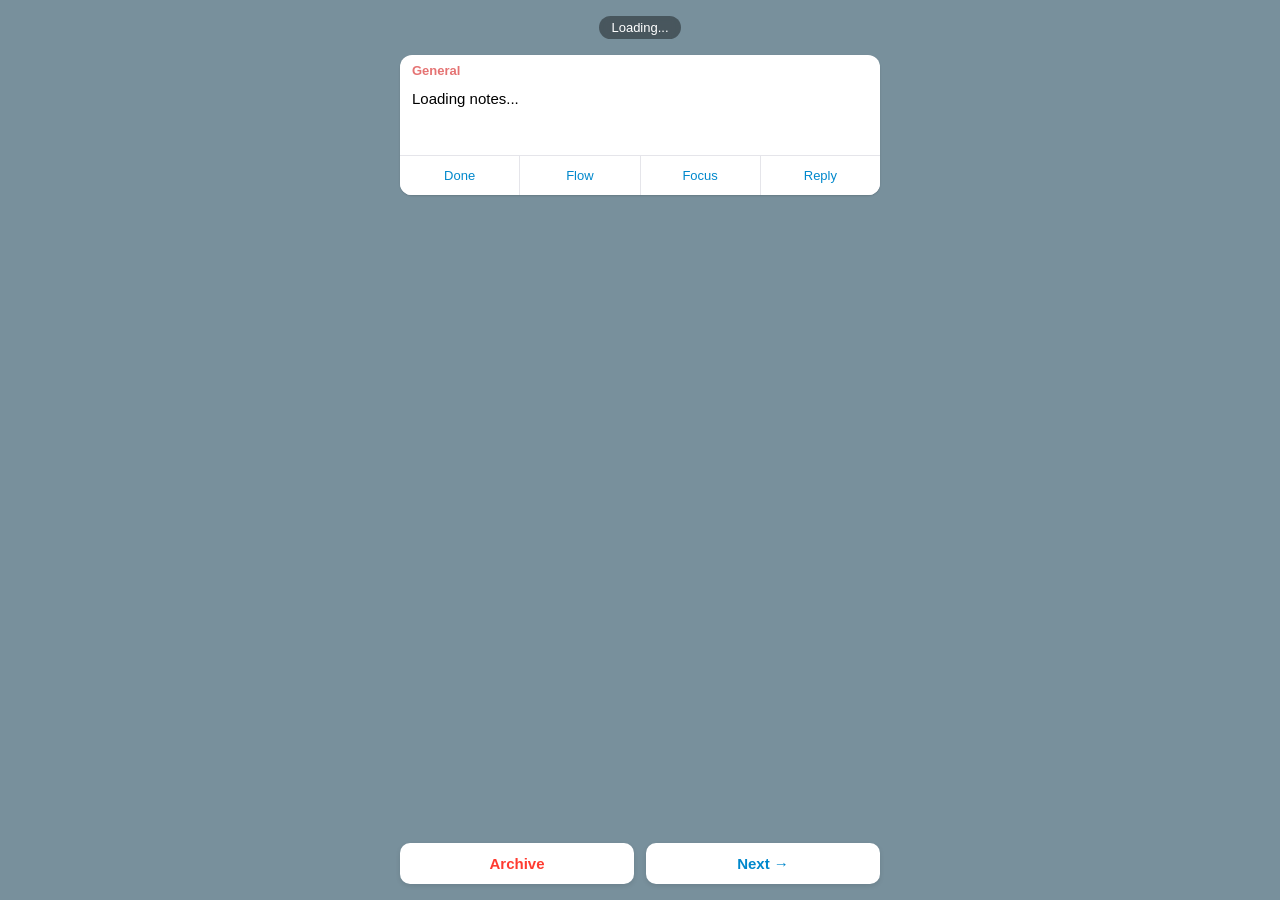
==== webapp/index.html @ ef2c4b83 "Implement note statuses, actions, and UI improvements" ====
<!DOCTYPE html>
<html lang="en">

<head>
    <meta charset="UTF-8">
    <meta name="viewport" content="width=device-width, initial-scale=1.0, user-scalable=no">
    <title>Ayda Think Notes</title>
    <script src="https://telegram.org/js/telegram-web-app.js"></script>
    <link rel="stylesheet" href="styles.css?v=6">
</head>

<body>
    <div class="container">
        <!-- Date Pill -->
        <div class="date-pill" id="datePill">Loading...</div>

        <!-- Message Card -->
        <div class="card" id="noteCard">
            <div class="card-content">
                <div class="note-type" id="noteType">general</div>
                <div class="tags" id="tags"></div>
                <div class="note-text" id="noteText">Loading notes...</div>
            </div>

            <div class="action-buttons">
                <button class="btn btn-done">Done</button>
                <button class="btn btn-flow">Flow</button>
                <button class="btn btn-focus">Focus</button>
                <button class="btn btn-reply">Reply</button>
            </div>
        </div>

        <!-- Navigation Buttons (outside card) -->
        <div class="navigation-buttons">
            <button class="btn-nav btn-archive">Archive</button>
            <button class="btn-nav btn-next" id="nextBtn">Next →</button>
        </div>
    </div>

    <script src="app.js?v=6"></script>
</body>

</html>
---- webapp/styles.css ----
* {
    margin: 0;
    padding: 0;
    box-sizing: border-box;
}

body {
    font-family: -apple-system, BlinkMacSystemFont, 'Segoe UI', Roboto, Helvetica, Arial, sans-serif;
    background-color: #78909c;
    /* Muted blue-grey background */
    background-image: url('https://web.telegram.org/img/bg_0.png');
    background-size: cover;
    color: #000;
    min-height: 100vh;
}

.container {
    display: flex;
    flex-direction: column;
    align-items: center;
    justify-content: flex-start;
    /* Pin to top */
    min-height: 100vh;
    padding: 16px;
    padding-bottom: 80px;
    /* Space for fixed bottom buttons */
    gap: 12px;
}

/* Date Pill */
.date-pill {
    background-color: rgba(0, 0, 0, 0.4);
    color: #fff;
    padding: 4px 12px;
    border-radius: 16px;
    font-size: 13px;
    font-weight: 500;
    margin-bottom: 4px;
    backdrop-filter: blur(4px);
    flex-shrink: 0;
}

/* Message Card */
.card {
    background: #fff;
    border-radius: 12px;
    box-shadow: 0 1px 2px rgba(0, 0, 0, 0.15);
    width: 100%;
    max-width: 480px;
    display: flex;
    flex-direction: column;
    overflow: hidden;
    position: relative;
    flex-grow: 0;
}

/* Content */
.card-content {
    padding: 8px 12px 12px 12px;
    height: auto;
    /* Grow with content */
    max-height: calc(100vh - 180px);
    /* Max height leaving space for header and bottom buttons */
    min-height: 100px;
    overflow-y: auto;
    /* Scrollable text */
    display: flex;
    flex-direction: column;
}

.note-type {
    font-size: 13px;
    font-weight: 600;
    color: #e57373;
    /* Reddish color */
    margin-bottom: 4px;
    text-transform: capitalize;
    flex-shrink: 0;
}

.note-type.forwarded {
    color: #f57c00;
}

.note-type.reply {
    color: #7b1fa2;
}

.tags {
    display: flex;
    flex-wrap: wrap;
    gap: 4px;
    margin-bottom: 6px;
    flex-shrink: 0;
}

.tag {
    font-size: 13px;
    color: #0088cc;
    /* Telegram link color */
    font-weight: 400;
}

.note-text {
    font-size: 15px;
    line-height: 1.4;
    color: #000;
    white-space: pre-wrap;
    word-wrap: break-word;
}

/* Action Buttons (Inside card at bottom) */
.action-buttons {
    display: grid;
    grid-template-columns: repeat(4, 1fr);
    gap: 1px;
    background: #e5e5ea;
    border-top: 1px solid #e5e5ea;
    flex-shrink: 0;
    /* Always visible at bottom of card */
}

.btn {
    padding: 12px 0;
    border: none;
    background: #fff;
    font-size: 13px;
    font-weight: 500;
    cursor: pointer;
    color: #0088cc;
    transition: background 0.2s;
}

.btn:active {
    background: #f5f5f5;
}

/* Navigation Buttons (Fixed at bottom) */
.navigation-buttons {
    display: grid;
    grid-template-columns: 1fr 1fr;
    gap: 12px;
    width: calc(100% - 32px);
    /* Full width minus padding */
    max-width: 480px;
    position: fixed;
    bottom: 16px;
    left: 50%;
    transform: translateX(-50%);
    z-index: 100;
}

.btn-nav {
    padding: 12px;
    border: none;
    border-radius: 10px;
    font-size: 15px;
    font-weight: 600;
    cursor: pointer;
    transition: all 0.2s;
    box-shadow: 0 2px 5px rgba(0, 0, 0, 0.1);
}

.btn-archive {
    background: #fff;
    color: #ff3b30;
}

.btn-next {
    background: #fff;
    color: #0088cc;
}

.btn-nav:active {
    transform: scale(0.98);
    opacity: 0.9;
}
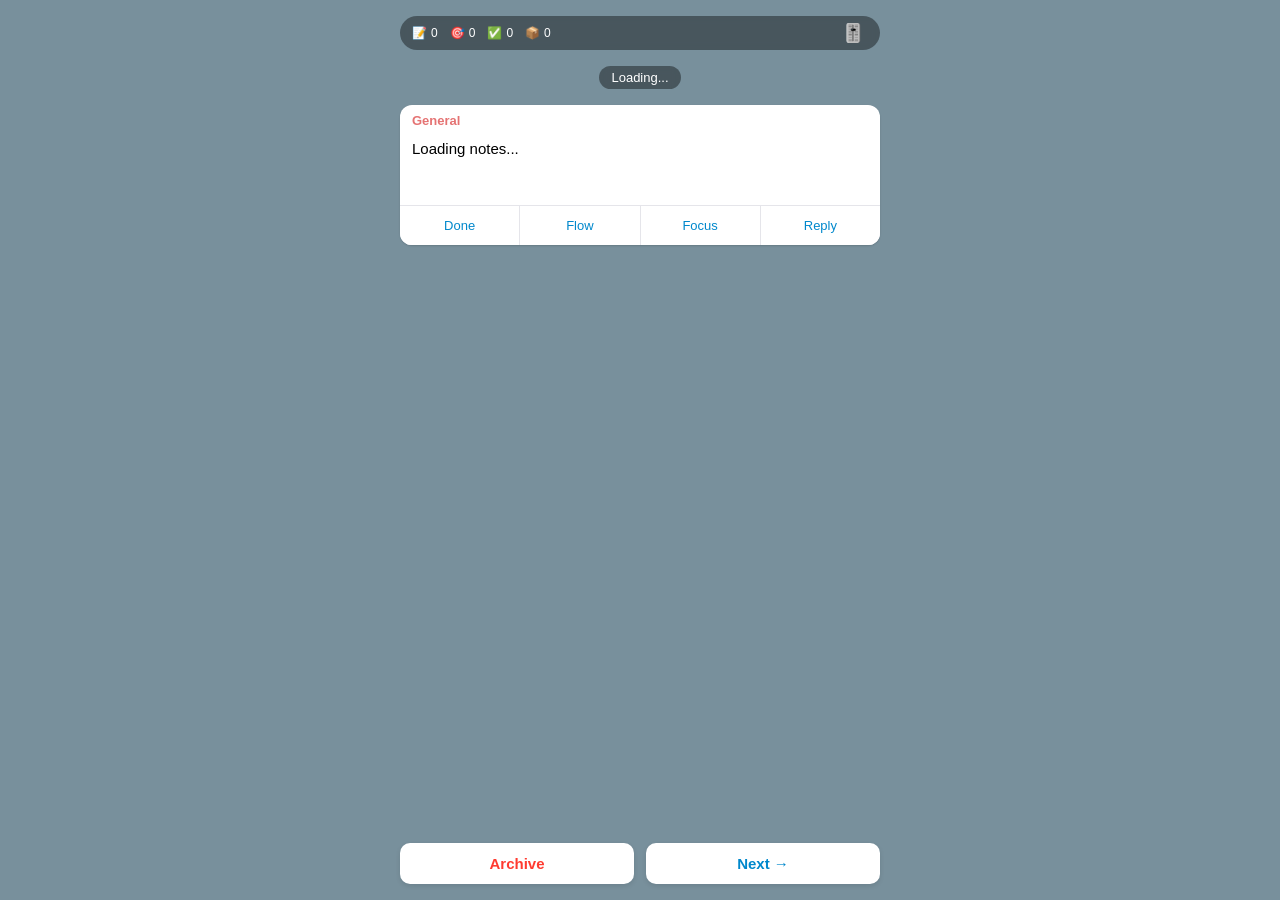
==== commit 400c7a36: "Add stats bar with filters overlay and UI refinements" ====
--- a/webapp/index.html
+++ b/webapp/index.html
@@ -6,11 +6,68 @@
     <meta name="viewport" content="width=device-width, initial-scale=1.0, user-scalable=no">
     <title>Ayda Think Notes</title>
     <script src="https://telegram.org/js/telegram-web-app.js"></script>
-    <link rel="stylesheet" href="styles.css?v=6">
+    <link rel="stylesheet" href="styles.css?v=10">
 </head>
 
 <body>
     <div class="container">
+        <!-- Stats Bar -->
+        <div class="stats-bar">
+            <div class="stats-group">
+                <div class="stat-item">📝 <span id="statTotal">0</span></div>
+                <div class="stat-item">🎯 <span id="statFocus">0</span></div>
+                <div class="stat-item">✅ <span id="statDone">0</span></div>
+                <div class="stat-item">📦 <span id="statArchive">0</span></div>
+            </div>
+            <button class="btn-filter-icon" id="btnFilterToggle">
+                <span class="icon">🎚️</span>
+                <span class="filter-badge" id="filterBadge"></span>
+            </button>
+        </div>
+
+        <!-- Filter Overlay (Hidden by default) -->
+        <div class="filter-overlay" id="filterOverlay" style="display: none;">
+            <div class="filter-content">
+                <div class="filter-header">
+                    <h3>Filters</h3>
+                    <button class="btn-close-filter" id="btnCloseFilter">✕</button>
+                </div>
+
+                <div class="filter-section">
+                    <h4>Date</h4>
+                    <div class="date-selectors">
+                        <select id="filterYear" class="filter-select">
+                            <option value="">Year</option>
+                        </select>
+                        <select id="filterMonth" class="filter-select">
+                            <option value="">Month</option>
+                            <option value="0">January</option>
+                            <option value="1">February</option>
+                            <option value="2">March</option>
+                            <option value="3">April</option>
+                            <option value="4">May</option>
+                            <option value="5">June</option>
+                            <option value="6">July</option>
+                            <option value="7">August</option>
+                            <option value="8">September</option>
+                            <option value="9">October</option>
+                            <option value="10">November</option>
+                            <option value="11">December</option>
+                        </select>
+                    </div>
+                </div>
+
+                <div class="filter-section">
+                    <h4>Tags</h4>
+                    <div class="tags-list" id="filterTagsList">
+                        <!-- Tags injected here -->
+                    </div>
+                </div>
+
+                <button class="btn-apply-filters" id="btnApplyFilters">Apply Filters</button>
+            </div>
+        </div>
+
         <!-- Date Pill -->
         <div class="date-pill" id="datePill">Loading...</div>
 
@@ -37,7 +94,7 @@
         </div>
     </div>
 
-    <script src="app.js?v=6"></script>
+    <script src="app.js?v=10"></script>
 </body>
 
 </html>
--- a/webapp/styles.css
+++ b/webapp/styles.css
@@ -7,7 +7,6 @@
 body {
     font-family: -apple-system, BlinkMacSystemFont, 'Segoe UI', Roboto, Helvetica, Arial, sans-serif;
     background-color: #78909c;
-    /* Muted blue-grey background */
     background-image: url('https://web.telegram.org/img/bg_0.png');
     background-size: cover;
     color: #000;
@@ -19,12 +18,205 @@
     flex-direction: column;
     align-items: center;
     justify-content: flex-start;
-    /* Pin to top */
     min-height: 100vh;
     padding: 16px;
     padding-bottom: 80px;
-    /* Space for fixed bottom buttons */
     gap: 12px;
+    position: relative;
+}
+
+/* Stats Bar */
+.stats-bar {
+    background-color: rgba(0, 0, 0, 0.4);
+    color: #fff;
+    padding: 6px 12px;
+    border-radius: 20px;
+    font-size: 12px;
+    font-weight: 500;
+    backdrop-filter: blur(4px);
+    display: flex;
+    align-items: center;
+    justify-content: space-between;
+    gap: 12px;
+    margin-bottom: 4px;
+    width: 100%;
+    max-width: 480px;
+}
+
+.stats-group {
+    display: flex;
+    align-items: center;
+    gap: 12px;
+    flex: 1;
+    /* Take up available space */
+    justify-content: flex-start;
+}
+
+.stat-item {
+    display: flex;
+    align-items: center;
+    gap: 4px;
+    white-space: nowrap;
+}
+
+.btn-filter-icon {
+    background: none;
+    border: none;
+    font-size: 18px;
+    cursor: pointer;
+    padding: 0 4px;
+    transition: transform 0.2s;
+    position: relative;
+    display: flex;
+    align-items: center;
+    justify-content: center;
+    flex-shrink: 0;
+}
+
+.btn-filter-icon:active {
+    transform: scale(0.9);
+}
+
+.filter-badge {
+    position: absolute;
+    bottom: 0;
+    right: 0;
+    width: 8px;
+    height: 8px;
+    background-color: #ff3b30;
+    border-radius: 50%;
+    display: none;
+    border: 1px solid rgba(0, 0, 0, 0.4);
+}
+
+.filter-badge.active {
+    display: block;
+}
+
+/* Filter Overlay */
+.filter-overlay {
+    position: fixed;
+    top: 0;
+    left: 0;
+    width: 100%;
+    height: 100%;
+    background: rgba(0, 0, 0, 0.5);
+    z-index: 1000;
+    display: flex;
+    justify-content: center;
+    align-items: center;
+    padding: 16px;
+    backdrop-filter: blur(2px);
+}
+
+.filter-content {
+    background: #fff;
+    border-radius: 16px;
+    width: 100%;
+    max-width: 320px;
+    padding: 16px;
+    box-shadow: 0 4px 12px rgba(0, 0, 0, 0.2);
+    display: flex;
+    flex-direction: column;
+    gap: 16px;
+    animation: popIn 0.2s ease-out;
+}
+
+@keyframes popIn {
+    from {
+        opacity: 0;
+        transform: scale(0.9);
+    }
+
+    to {
+        opacity: 1;
+        transform: scale(1);
+    }
+}
+
+.filter-header {
+    display: flex;
+    justify-content: space-between;
+    align-items: center;
+}
+
+.filter-header h3 {
+    font-size: 18px;
+    font-weight: 600;
+    color: #333;
+}
+
+.btn-close-filter {
+    background: none;
+    border: none;
+    font-size: 20px;
+    color: #999;
+    cursor: pointer;
+    padding: 4px;
+}
+
+.filter-section h4 {
+    font-size: 14px;
+    color: #666;
+    margin-bottom: 8px;
+    font-weight: 500;
+}
+
+.date-selectors {
+    display: flex;
+    gap: 8px;
+}
+
+.filter-select {
+    padding: 8px;
+    border-radius: 8px;
+    border: 1px solid #ddd;
+    font-size: 14px;
+    width: 100%;
+    background: #f9f9f9;
+}
+
+.tags-list {
+    display: flex;
+    flex-wrap: wrap;
+    gap: 6px;
+    max-height: 150px;
+    overflow-y: auto;
+}
+
+.filter-tag {
+    padding: 6px 12px;
+    border-radius: 16px;
+    background: #f0f0f0;
+    font-size: 13px;
+    color: #333;
+    cursor: pointer;
+    border: 1px solid transparent;
+    transition: all 0.2s;
+}
+
+.filter-tag.selected {
+    background: #e1f5fe;
+    color: #0088cc;
+    border-color: #0088cc;
+    font-weight: 500;
+}
+
+.btn-apply-filters {
+    background: #0088cc;
+    color: #fff;
+    border: none;
+    padding: 12px;
+    border-radius: 10px;
+    font-size: 15px;
+    font-weight: 600;
+    cursor: pointer;
+    width: 100%;
+    margin-top: 8px;
+}
+
+.btn-apply-filters:active {
+    opacity: 0.9;
 }
 
 /* Date Pill */
@@ -58,12 +250,9 @@
 .card-content {
     padding: 8px 12px 12px 12px;
     height: auto;
-    /* Grow with content */
-    max-height: calc(100vh - 180px);
-    /* Max height leaving space for header and bottom buttons */
+    max-height: calc(100vh - 200px);
     min-height: 100px;
     overflow-y: auto;
-    /* Scrollable text */
     display: flex;
     flex-direction: column;
 }
@@ -72,7 +261,6 @@
     font-size: 13px;
     font-weight: 600;
     color: #e57373;
-    /* Reddish color */
     margin-bottom: 4px;
     text-transform: capitalize;
     flex-shrink: 0;
@@ -97,7 +285,6 @@
 .tag {
     font-size: 13px;
     color: #0088cc;
-    /* Telegram link color */
     font-weight: 400;
 }
 
@@ -117,7 +304,6 @@
     background: #e5e5ea;
     border-top: 1px solid #e5e5ea;
     flex-shrink: 0;
-    /* Always visible at bottom of card */
 }
 
 .btn {
@@ -141,7 +327,6 @@
     grid-template-columns: 1fr 1fr;
     gap: 12px;
     width: calc(100% - 32px);
-    /* Full width minus padding */
     max-width: 480px;
     position: fixed;
     bottom: 16px;
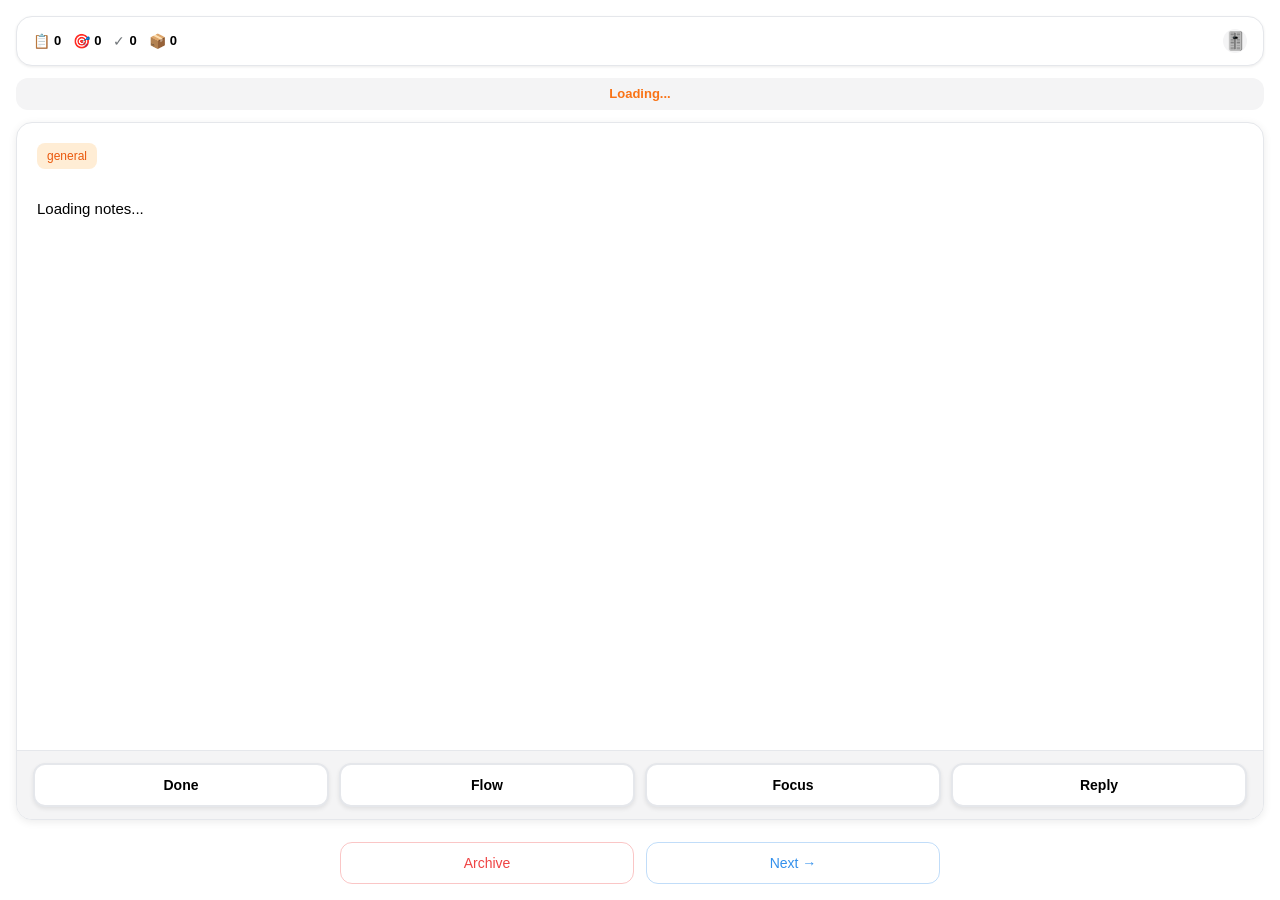
==== commit 35007a07: "Redesign UI with modern Telegram-inspired light theme" ====
--- a/webapp/index.html
+++ b/webapp/index.html
@@ -3,10 +3,10 @@
 
 <head>
     <meta charset="UTF-8">
-    <meta name="viewport" content="width=device-width, initial-scale=1.0, user-scalable=no">
-    <title>Ayda Think Notes</title>
+    <meta name="viewport" content="width=device-width, initial-scale=1.0">
+    <title>Ayda Think</title>
     <script src="https://telegram.org/js/telegram-web-app.js"></script>
-    <link rel="stylesheet" href="styles.css?v=10">
+    <link rel="stylesheet" href="styles.css?v=14">
 </head>
 
 <body>
@@ -14,57 +14,61 @@
         <!-- Stats Bar -->
         <div class="stats-bar">
             <div class="stats-group">
-                <div class="stat-item">📝 <span id="statTotal">0</span></div>
-                <div class="stat-item">🎯 <span id="statFocus">0</span></div>
-                <div class="stat-item">✅ <span id="statDone">0</span></div>
-                <div class="stat-item">📦 <span id="statArchive">0</span></div>
+                <div class="stat-item"><strong><span id="statTotal">0</span></strong></div>
+                <div class="stat-item"><strong><span id="statFocus">0</span></strong></div>
+                <div class="stat-item"><strong><span id="statDone">0</span></strong></div>
+                <div class="stat-item"><strong><span id="statArchive">0</span></strong></div>
             </div>
             <button class="btn-filter-icon" id="btnFilterToggle">
-                <span class="icon">🎚️</span>
+                🎚️
                 <span class="filter-badge" id="filterBadge"></span>
             </button>
         </div>
 
-        <!-- Filter Overlay (Hidden by default) -->
-        <div class="filter-overlay" id="filterOverlay" style="display: none;">
+        <!-- Filter Overlay -->
+        <div class="filter-overlay" id="filterOverlay">
             <div class="filter-content">
                 <div class="filter-header">
                     <h3>Filters</h3>
-                    <button class="btn-close-filter" id="btnCloseFilter">✕</button>
+                    <button class="btn-close" id="btnCloseFilter">✕</button>
                 </div>
 
-                <div class="filter-section">
-                    <h4>Date</h4>
-                    <div class="date-selectors">
-                        <select id="filterYear" class="filter-select">
-                            <option value="">Year</option>
-                        </select>
-                        <select id="filterMonth" class="filter-select">
-                            <option value="">Month</option>
-                            <option value="0">January</option>
-                            <option value="1">February</option>
-                            <option value="2">March</option>
-                            <option value="3">April</option>
-                            <option value="4">May</option>
-                            <option value="5">June</option>
-                            <option value="6">July</option>
-                            <option value="7">August</option>
-                            <option value="8">September</option>
-                            <option value="9">October</option>
-                            <option value="10">November</option>
-                            <option value="11">December</option>
-                        </select>
+                <div class="filter-body">
+                    <div class="filter-section">
+                        <h4>Date</h4>
+                        <div class="filter-row">
+                            <select id="filterYear" class="filter-select">
+                                <option value="">Year</option>
+                            </select>
+                            <select id="filterMonth" class="filter-select">
+                                <option value="">Month</option>
+                                <option value="0">January</option>
+                                <option value="1">February</option>
+                                <option value="2">March</option>
+                                <option value="3">April</option>
+                                <option value="4">May</option>
+                                <option value="5">June</option>
+                                <option value="6">July</option>
+                                <option value="7">August</option>
+                                <option value="8">September</option>
+                                <option value="9">October</option>
+                                <option value="10">November</option>
+                                <option value="11">December</option>
+                            </select>
+                        </div>
+                    </div>
+
+                    <div class="filter-section">
+                        <h4>Tags</h4>
+                        <div class="filter-tags" id="filterTagsList">
+                            <!-- Tags injected here -->
+                        </div>
                     </div>
                 </div>
 
-                <div class="filter-section">
-                    <h4>Tags</h4>
-                    <div class="tags-list" id="filterTagsList">
-                        <!-- Tags injected here -->
-                    </div>
+                <div class="filter-footer">
+                    <button class="btn-filter-apply" id="btnApplyFilters">Apply Filters</button>
                 </div>
-
-                <button class="btn-apply-filters" id="btnApplyFilters">Apply Filters</button>
             </div>
         </div>
 
@@ -80,17 +84,17 @@
             </div>
 
             <div class="action-buttons">
-                <button class="btn btn-done">Done</button>
-                <button class="btn btn-flow">Flow</button>
-                <button class="btn btn-focus">Focus</button>
-                <button class="btn btn-reply">Reply</button>
+                <button class="btn-action btn-done">Done</button>
+                <button class="btn-action btn-flow">Flow</button>
+                <button class="btn-action btn-focus">Focus</button>
+                <button class="btn-action btn-reply">Reply</button>
             </div>
         </div>
 
-        <!-- Navigation Buttons (outside card) -->
+        <!-- Navigation Buttons -->
         <div class="navigation-buttons">
-            <button class="btn-nav btn-archive">Archive</button>
-            <button class="btn-nav btn-next" id="nextBtn">Next →</button>
+            <button class="btn-nav btn-archive archive">Archive</button>
+            <button class="btn-nav btn-next next" id="nextBtn">Next →</button>
         </div>
     </div>
 
--- a/webapp/styles.css
+++ b/webapp/styles.css
@@ -1,96 +1,324 @@
+/* Modern Light Theme - Telegram-inspired with Soft Amber Accent */
+
 * {
     margin: 0;
     padding: 0;
     box-sizing: border-box;
 }
 
+:root {
+    /* Telegram-inspired colors */
+    --tg-bg: #ffffff;
+    --tg-secondary-bg: #f4f4f5;
+    --tg-text: #000000;
+    --tg-hint: #707579;
+    --tg-link: #3390ec;
+
+    /* Our accent - Softer Amber for notes/thoughts */
+    --accent-primary: #f97316;
+    --accent-light: #fed7aa;
+    --accent-lighter: #ffedd5;
+    --accent-dark: #ea580c;
+
+    /* Semantic colors */
+    --success: #4ade80;
+    --danger: #ef4444;
+    --border: #e5e7eb;
+    --shadow: rgba(0, 0, 0, 0.08);
+}
+
 body {
     font-family: -apple-system, BlinkMacSystemFont, 'Segoe UI', Roboto, Helvetica, Arial, sans-serif;
-    background-color: #78909c;
-    background-image: url('https://web.telegram.org/img/bg_0.png');
-    background-size: cover;
-    color: #000;
-    min-height: 100vh;
+    background: var(--tg-bg);
+    color: var(--tg-text);
+    line-height: 1.5;
+    -webkit-font-smoothing: antialiased;
 }
 
 .container {
-    display: flex;
-    flex-direction: column;
-    align-items: center;
-    justify-content: flex-start;
-    min-height: 100vh;
+    max-width: 100%;
+    height: 100vh;
     padding: 16px;
     padding-bottom: 80px;
+    display: flex;
+    flex-direction: column;
     gap: 12px;
-    position: relative;
+    overflow: hidden;
 }
 
 /* Stats Bar */
 .stats-bar {
-    background-color: rgba(0, 0, 0, 0.4);
-    color: #fff;
-    padding: 6px 12px;
-    border-radius: 20px;
+    background: var(--tg-bg);
+    border: 1px solid var(--border);
+    border-radius: 16px;
+    padding: 12px 16px;
+    display: flex;
+    align-items: center;
+    justify-content: space-between;
+    box-shadow: 0 1px 3px var(--shadow);
+    flex-shrink: 0;
+    flex-wrap: nowrap;
+}
+
+.stats-group {
+    display: flex;
+    gap: 12px;
+    flex: 1;
+    min-width: 0;
+    overflow: hidden;
+}
+
+.stat-item {
+    font-size: 13px;
+    color: var(--tg-hint);
+    white-space: nowrap;
+    display: flex;
+    align-items: center;
+    gap: 4px;
+}
+
+.stat-item::before {
+    font-size: 14px;
+}
+
+.stat-item:nth-child(1)::before {
+    content: "📋";
+}
+
+.stat-item:nth-child(2)::before {
+    content: "🎯";
+}
+
+.stat-item:nth-child(3)::before {
+    content: "✓";
+}
+
+.stat-item:nth-child(4)::before {
+    content: "📦";
+}
+
+.stat-item strong {
+    color: var(--tg-text);
+    font-weight: 600;
+}
+
+.btn-filter-icon {
+    position: relative;
+    background: var(--tg-secondary-bg);
+    border: none;
+    width: 24px;
+    height: 24px;
+    border-radius: 50%;
+    display: flex;
+    align-items: center;
+    justify-content: center;
+    cursor: pointer;
+    font-size: 18px;
+    transition: all 0.2s;
+    flex-shrink: 0;
+}
+
+.btn-filter-icon:hover {
+    background: var(--border);
+    transform: scale(1.05);
+}
+
+.btn-filter-icon:active {
+    transform: scale(0.95);
+}
+
+.filter-badge {
+    position: absolute;
+    top: -2px;
+    right: -2px;
+    width: 10px;
+    height: 10px;
+    background: var(--danger);
+    border-radius: 50%;
+    border: 2px solid var(--tg-bg);
+    display: none;
+}
+
+.filter-badge.active {
+    display: block;
+}
+
+/* Date Pill */
+.date-pill {
+    background: var(--tg-secondary-bg);
+    color: var(--accent-primary);
+    padding: 6px 14px;
+    border-radius: 12px;
+    font-size: 13px;
+    font-weight: 600;
+    text-align: center;
+    flex-shrink: 0;
+}
+
+/* Card */
+.card {
+    background: var(--tg-bg);
+    border: 1px solid var(--border);
+    border-radius: 16px;
+    overflow: hidden;
+    box-shadow: 0 2px 8px var(--shadow);
+    flex: 1;
+    display: flex;
+    flex-direction: column;
+    min-height: 0;
+}
+
+.card-content {
+    padding: 20px;
+    overflow-y: auto;
+    flex: 1;
+}
+
+.card-content::-webkit-scrollbar {
+    width: 4px;
+}
+
+.card-content::-webkit-scrollbar-thumb {
+    background: var(--border);
+    border-radius: 2px;
+}
+
+.note-text {
+    font-size: 15px;
+    line-height: 1.6;
+    color: var(--tg-text);
+    margin-bottom: 16px;
+    white-space: pre-wrap;
+    word-wrap: break-word;
+}
+
+.note-type {
+    display: inline-block;
+    padding: 4px 10px;
+    border-radius: 8px;
     font-size: 12px;
     font-weight: 500;
-    backdrop-filter: blur(4px);
-    display: flex;
-    align-items: center;
-    justify-content: space-between;
+    margin-bottom: 12px;
+    background: var(--accent-lighter);
+    color: var(--accent-dark);
+}
+
+.tags {
+    display: flex;
+    flex-wrap: wrap;
+    gap: 6px;
+    margin-bottom: 16px;
+}
+
+.tag {
+    background: var(--accent-lighter);
+    color: var(--accent-dark);
+    padding: 4px 10px;
+    border-radius: 8px;
+    font-size: 12px;
+    font-weight: 500;
+}
+
+/* Action Buttons - EMPHASIZED */
+.action-buttons {
+    display: grid;
+    grid-template-columns: repeat(4, 1fr);
+    gap: 10px;
+    padding: 12px 16px;
+    border-top: 1px solid var(--border);
+    background: var(--tg-secondary-bg);
+    flex-shrink: 0;
+}
+
+.btn-action {
+    background: var(--tg-bg);
+    border: 2px solid var(--border);
+    padding: 12px;
+    border-radius: 12px;
+    font-size: 14px;
+    font-weight: 600;
+    cursor: pointer;
+    transition: all 0.2s;
+    color: var(--tg-text);
+    box-shadow: 0 2px 4px var(--shadow);
+}
+
+.btn-action:hover {
+    background: var(--accent-lighter);
+    border-color: var(--accent-primary);
+    color: var(--accent-dark);
+    transform: translateY(-2px);
+    box-shadow: 0 4px 8px var(--shadow);
+}
+
+.btn-action:active {
+    transform: translateY(0);
+}
+
+.btn-action.focus {
+    background: var(--accent-primary);
+    border-color: var(--accent-primary);
+    color: white;
+    box-shadow: 0 4px 8px rgba(249, 115, 22, 0.3);
+}
+
+.btn-action.focus:hover {
+    background: var(--accent-dark);
+    border-color: var(--accent-dark);
+}
+
+/* Navigation Buttons - FLAT & SUBTLE */
+.navigation-buttons {
+    position: fixed;
+    bottom: 16px;
+    left: 50%;
+    transform: translateX(-50%);
+    display: flex;
     gap: 12px;
-    margin-bottom: 4px;
-    width: 100%;
-    max-width: 480px;
-}
-
-.stats-group {
-    display: flex;
-    align-items: center;
-    gap: 12px;
+    width: calc(100% - 32px);
+    max-width: 600px;
+}
+
+.btn-nav {
     flex: 1;
-    /* Take up available space */
-    justify-content: flex-start;
-}
-
-.stat-item {
-    display: flex;
-    align-items: center;
-    gap: 4px;
-    white-space: nowrap;
-}
-
-.btn-filter-icon {
-    background: none;
-    border: none;
-    font-size: 18px;
-    cursor: pointer;
-    padding: 0 4px;
-    transition: transform 0.2s;
-    position: relative;
-    display: flex;
-    align-items: center;
-    justify-content: center;
-    flex-shrink: 0;
-}
-
-.btn-filter-icon:active {
-    transform: scale(0.9);
-}
-
-.filter-badge {
-    position: absolute;
-    bottom: 0;
-    right: 0;
-    width: 8px;
-    height: 8px;
-    background-color: #ff3b30;
-    border-radius: 50%;
-    display: none;
-    border: 1px solid rgba(0, 0, 0, 0.4);
-}
-
-.filter-badge.active {
-    display: block;
+    background: transparent;
+    border: 1px solid var(--border);
+    padding: 12px;
+    border-radius: 12px;
+    font-size: 14px;
+    font-weight: 500;
+    cursor: pointer;
+    transition: all 0.2s;
+    color: var(--tg-hint);
+}
+
+.btn-nav:hover {
+    background: var(--tg-secondary-bg);
+    color: var(--tg-text);
+}
+
+.btn-nav:active {
+    transform: scale(0.98);
+}
+
+.btn-nav.archive {
+    color: var(--danger);
+    border-color: rgba(239, 68, 68, 0.3);
+}
+
+.btn-nav.archive:hover {
+    background: rgba(239, 68, 68, 0.05);
+    border-color: var(--danger);
+}
+
+.btn-nav.next {
+    color: var(--tg-link);
+    border-color: rgba(51, 144, 236, 0.3);
+}
+
+.btn-nav.next:hover {
+    background: rgba(51, 144, 236, 0.05);
+    border-color: var(--tg-link);
 }
 
 /* Filter Overlay */
@@ -100,263 +328,183 @@
     left: 0;
     width: 100%;
     height: 100%;
-    background: rgba(0, 0, 0, 0.5);
+    background: rgba(0, 0, 0, 0.4);
+    backdrop-filter: blur(4px);
+    display: none;
+    align-items: center;
+    justify-content: center;
     z-index: 1000;
-    display: flex;
-    justify-content: center;
-    align-items: center;
     padding: 16px;
-    backdrop-filter: blur(2px);
-}
-
-.filter-content {
-    background: #fff;
-    border-radius: 16px;
-    width: 100%;
-    max-width: 320px;
-    padding: 16px;
-    box-shadow: 0 4px 12px rgba(0, 0, 0, 0.2);
-    display: flex;
-    flex-direction: column;
-    gap: 16px;
-    animation: popIn 0.2s ease-out;
-}
-
-@keyframes popIn {
+}
+
+.filter-overlay.active {
+    display: flex;
+    animation: fadeIn 0.2s;
+}
+
+@keyframes fadeIn {
     from {
         opacity: 0;
-        transform: scale(0.9);
     }
 
     to {
         opacity: 1;
-        transform: scale(1);
     }
 }
 
+.filter-content {
+    background: var(--tg-bg);
+    border-radius: 20px;
+    width: 100%;
+    max-width: 500px;
+    max-height: 80vh;
+    overflow: hidden;
+    animation: slideUp 0.3s;
+    box-shadow: 0 8px 32px rgba(0, 0, 0, 0.2);
+}
+
+@keyframes slideUp {
+    from {
+        opacity: 0;
+        transform: translateY(20px);
+    }
+
+    to {
+        opacity: 1;
+        transform: translateY(0);
+    }
+}
+
 .filter-header {
-    display: flex;
+    padding: 20px;
+    border-bottom: 1px solid var(--border);
+    display: flex;
+    align-items: center;
     justify-content: space-between;
-    align-items: center;
 }
 
 .filter-header h3 {
     font-size: 18px;
     font-weight: 600;
-    color: #333;
-}
-
-.btn-close-filter {
-    background: none;
+}
+
+.btn-close {
+    background: var(--tg-secondary-bg);
     border: none;
-    font-size: 20px;
-    color: #999;
-    cursor: pointer;
-    padding: 4px;
+    width: 32px;
+    height: 32px;
+    border-radius: 50%;
+    cursor: pointer;
+    font-size: 18px;
+    display: flex;
+    align-items: center;
+    justify-content: center;
+    transition: all 0.2s;
+}
+
+.btn-close:hover {
+    background: var(--border);
+}
+
+.filter-body {
+    padding: 20px;
+    max-height: calc(80vh - 140px);
+    overflow-y: auto;
+}
+
+.filter-section {
+    margin-bottom: 24px;
 }
 
 .filter-section h4 {
     font-size: 14px;
-    color: #666;
-    margin-bottom: 8px;
+    font-weight: 600;
+    color: var(--tg-hint);
+    margin-bottom: 12px;
+    text-transform: uppercase;
+    letter-spacing: 0.5px;
+}
+
+.filter-row {
+    display: flex;
+    gap: 8px;
+    margin-bottom: 12px;
+}
+
+.filter-select {
+    flex: 1;
+    padding: 10px 14px;
+    border: 1px solid var(--border);
+    border-radius: 12px;
+    font-size: 14px;
+    background: var(--tg-bg);
+    cursor: pointer;
+    transition: all 0.2s;
+}
+
+.filter-select:hover {
+    border-color: var(--accent-primary);
+}
+
+.filter-select:focus {
+    outline: none;
+    border-color: var(--accent-primary);
+    box-shadow: 0 0 0 3px var(--accent-lighter);
+}
+
+.filter-tags {
+    display: flex;
+    flex-wrap: wrap;
+    gap: 8px;
+}
+
+.filter-tag {
+    padding: 8px 14px;
+    border: 1px solid var(--border);
+    border-radius: 12px;
+    font-size: 13px;
+    background: var(--tg-bg);
+    cursor: pointer;
+    transition: all 0.2s;
+    user-select: none;
+}
+
+.filter-tag:hover {
+    border-color: var(--accent-primary);
+    background: var(--accent-lighter);
+}
+
+.filter-tag.active {
+    background: var(--accent-primary);
+    border-color: var(--accent-primary);
+    color: white;
     font-weight: 500;
 }
 
-.date-selectors {
-    display: flex;
-    gap: 8px;
-}
-
-.filter-select {
-    padding: 8px;
-    border-radius: 8px;
-    border: 1px solid #ddd;
-    font-size: 14px;
-    width: 100%;
-    background: #f9f9f9;
-}
-
-.tags-list {
-    display: flex;
-    flex-wrap: wrap;
-    gap: 6px;
-    max-height: 150px;
-    overflow-y: auto;
-}
-
-.filter-tag {
-    padding: 6px 12px;
-    border-radius: 16px;
-    background: #f0f0f0;
-    font-size: 13px;
-    color: #333;
-    cursor: pointer;
-    border: 1px solid transparent;
-    transition: all 0.2s;
-}
-
-.filter-tag.selected {
-    background: #e1f5fe;
-    color: #0088cc;
-    border-color: #0088cc;
-    font-weight: 500;
-}
-
-.btn-apply-filters {
-    background: #0088cc;
-    color: #fff;
+.filter-footer {
+    padding: 16px 20px;
+    border-top: 1px solid var(--border);
+    display: flex;
+    gap: 12px;
+}
+
+.btn-filter-apply {
+    flex: 1;
+    background: var(--accent-primary);
     border: none;
     padding: 12px;
-    border-radius: 10px;
+    border-radius: 12px;
     font-size: 15px;
     font-weight: 600;
-    cursor: pointer;
-    width: 100%;
-    margin-top: 8px;
-}
-
-.btn-apply-filters:active {
-    opacity: 0.9;
-}
-
-/* Date Pill */
-.date-pill {
-    background-color: rgba(0, 0, 0, 0.4);
-    color: #fff;
-    padding: 4px 12px;
-    border-radius: 16px;
-    font-size: 13px;
-    font-weight: 500;
-    margin-bottom: 4px;
-    backdrop-filter: blur(4px);
-    flex-shrink: 0;
-}
-
-/* Message Card */
-.card {
-    background: #fff;
-    border-radius: 12px;
-    box-shadow: 0 1px 2px rgba(0, 0, 0, 0.15);
-    width: 100%;
-    max-width: 480px;
-    display: flex;
-    flex-direction: column;
-    overflow: hidden;
-    position: relative;
-    flex-grow: 0;
-}
-
-/* Content */
-.card-content {
-    padding: 8px 12px 12px 12px;
-    height: auto;
-    max-height: calc(100vh - 200px);
-    min-height: 100px;
-    overflow-y: auto;
-    display: flex;
-    flex-direction: column;
-}
-
-.note-type {
-    font-size: 13px;
-    font-weight: 600;
-    color: #e57373;
-    margin-bottom: 4px;
-    text-transform: capitalize;
-    flex-shrink: 0;
-}
-
-.note-type.forwarded {
-    color: #f57c00;
-}
-
-.note-type.reply {
-    color: #7b1fa2;
-}
-
-.tags {
-    display: flex;
-    flex-wrap: wrap;
-    gap: 4px;
-    margin-bottom: 6px;
-    flex-shrink: 0;
-}
-
-.tag {
-    font-size: 13px;
-    color: #0088cc;
-    font-weight: 400;
-}
-
-.note-text {
-    font-size: 15px;
-    line-height: 1.4;
-    color: #000;
-    white-space: pre-wrap;
-    word-wrap: break-word;
-}
-
-/* Action Buttons (Inside card at bottom) */
-.action-buttons {
-    display: grid;
-    grid-template-columns: repeat(4, 1fr);
-    gap: 1px;
-    background: #e5e5ea;
-    border-top: 1px solid #e5e5ea;
-    flex-shrink: 0;
-}
-
-.btn {
-    padding: 12px 0;
-    border: none;
-    background: #fff;
-    font-size: 13px;
-    font-weight: 500;
-    cursor: pointer;
-    color: #0088cc;
-    transition: background 0.2s;
-}
-
-.btn:active {
-    background: #f5f5f5;
-}
-
-/* Navigation Buttons (Fixed at bottom) */
-.navigation-buttons {
-    display: grid;
-    grid-template-columns: 1fr 1fr;
-    gap: 12px;
-    width: calc(100% - 32px);
-    max-width: 480px;
-    position: fixed;
-    bottom: 16px;
-    left: 50%;
-    transform: translateX(-50%);
-    z-index: 100;
-}
-
-.btn-nav {
-    padding: 12px;
-    border: none;
-    border-radius: 10px;
-    font-size: 15px;
-    font-weight: 600;
-    cursor: pointer;
-    transition: all 0.2s;
-    box-shadow: 0 2px 5px rgba(0, 0, 0, 0.1);
-}
-
-.btn-archive {
-    background: #fff;
-    color: #ff3b30;
-}
-
-.btn-next {
-    background: #fff;
-    color: #0088cc;
-}
-
-.btn-nav:active {
+    color: white;
+    cursor: pointer;
+    transition: all 0.2s;
+}
+
+.btn-filter-apply:hover {
+    background: var(--accent-dark);
+}
+
+.btn-filter-apply:active {
     transform: scale(0.98);
-    opacity: 0.9;
 }
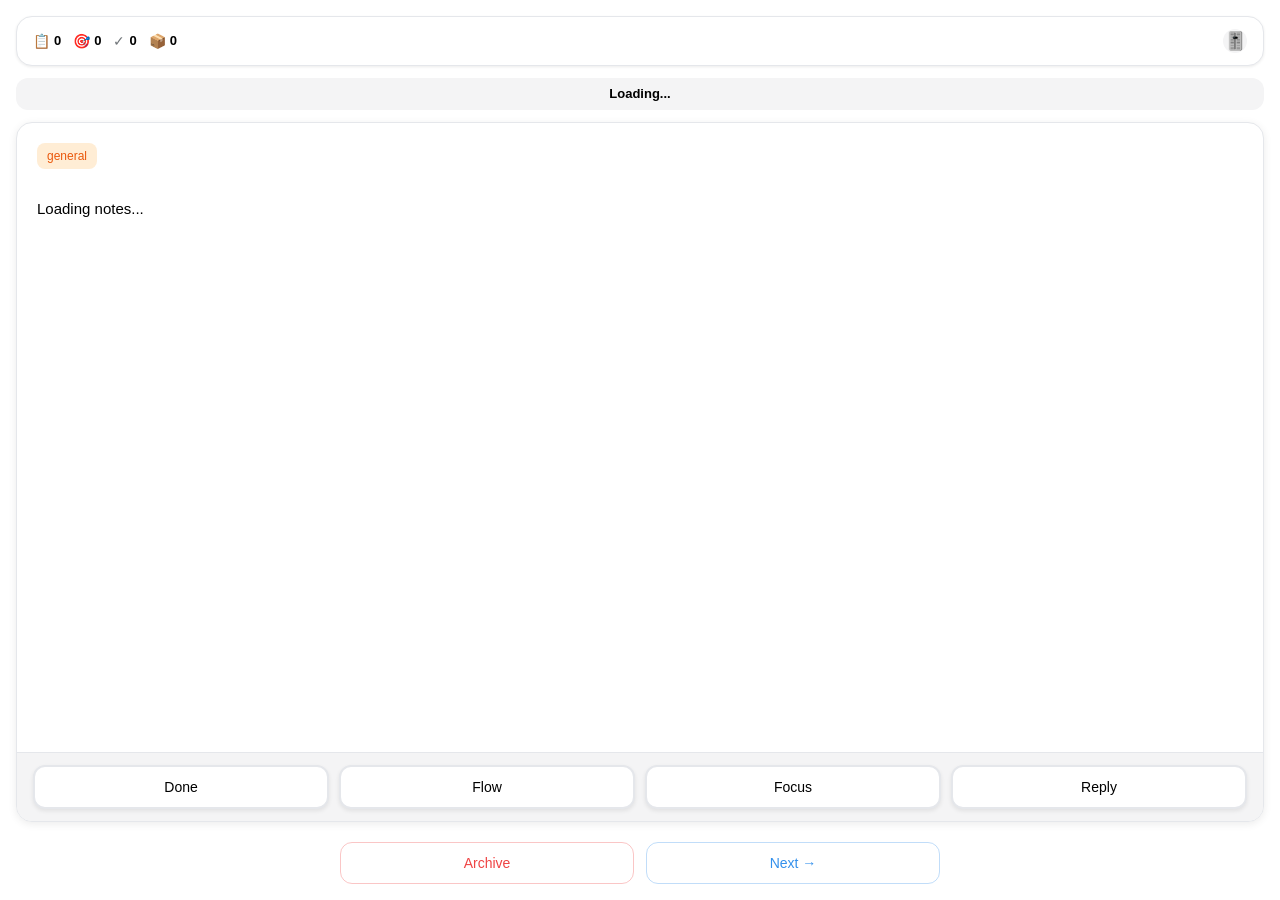
==== commit cb82b4b2: "Fix /start command parsing mode to HTML" ====
--- a/webapp/index.html
+++ b/webapp/index.html
@@ -6,7 +6,7 @@
     <meta name="viewport" content="width=device-width, initial-scale=1.0">
     <title>Ayda Think</title>
     <script src="https://telegram.org/js/telegram-web-app.js"></script>
-    <link rel="stylesheet" href="styles.css?v=14">
+    <link rel="stylesheet" href="styles.css?v=17">
 </head>
 
 <body>
@@ -98,7 +98,7 @@
         </div>
     </div>
 
-    <script src="app.js?v=10"></script>
+    <script src="app.js?v=11"></script>
 </body>
 
 </html>
--- a/webapp/styles.css
+++ b/webapp/styles.css
@@ -1,30 +1,56 @@
-/* Modern Light Theme - Telegram-inspired with Soft Amber Accent */
-
-* {
-    margin: 0;
-    padding: 0;
-    box-sizing: border-box;
-}
+/* ==========================================================================
+   Ayda Think - Modern Light Theme
+   ========================================================================== */
 
 :root {
-    /* Telegram-inspired colors */
+    /* --- Colors: Telegram-inspired --- */
     --tg-bg: #ffffff;
     --tg-secondary-bg: #f4f4f5;
     --tg-text: #000000;
     --tg-hint: #707579;
     --tg-link: #3390ec;
 
-    /* Our accent - Softer Amber for notes/thoughts */
+    /* --- Colors: Accent (Warm Amber) --- */
     --accent-primary: #f97316;
     --accent-light: #fed7aa;
     --accent-lighter: #ffedd5;
     --accent-dark: #ea580c;
 
-    /* Semantic colors */
+    /* --- Colors: Semantic --- */
     --success: #4ade80;
     --danger: #ef4444;
     --border: #e5e7eb;
     --shadow: rgba(0, 0, 0, 0.08);
+    --overlay: rgba(0, 0, 0, 0.4);
+
+    /* --- Spacing & Layout --- */
+    --space-xs: 4px;
+    --space-sm: 8px;
+    --space-md: 12px;
+    --space-lg: 16px;
+    --space-xl: 20px;
+
+    --radius-sm: 8px;
+    --radius-md: 12px;
+    --radius-lg: 16px;
+    --radius-xl: 20px;
+    --radius-round: 50%;
+
+    /* --- Typography --- */
+    --font-xs: 12px;
+    --font-sm: 13px;
+    --font-md: 14px;
+    --font-lg: 15px;
+    --font-xl: 18px;
+}
+
+/* ==========================================================================
+   Base
+   ========================================================================== */
+* {
+    margin: 0;
+    padding: 0;
+    box-sizing: border-box;
 }
 
 body {
@@ -35,23 +61,29 @@
     -webkit-font-smoothing: antialiased;
 }
 
+/* ==========================================================================
+   Layout
+   ========================================================================== */
 .container {
     max-width: 100%;
     height: 100vh;
-    padding: 16px;
-    padding-bottom: 80px;
+    padding: var(--space-lg);
+    padding-bottom: 78px;
+    /* Space for fixed nav */
     display: flex;
     flex-direction: column;
-    gap: 12px;
+    gap: var(--space-md);
     overflow: hidden;
 }
 
-/* Stats Bar */
+/* ==========================================================================
+   Components: Stats Bar
+   ========================================================================== */
 .stats-bar {
     background: var(--tg-bg);
     border: 1px solid var(--border);
-    border-radius: 16px;
-    padding: 12px 16px;
+    border-radius: var(--radius-lg);
+    padding: var(--space-md) var(--space-lg);
     display: flex;
     align-items: center;
     justify-content: space-between;
@@ -62,25 +94,26 @@
 
 .stats-group {
     display: flex;
-    gap: 12px;
+    gap: var(--space-md);
     flex: 1;
     min-width: 0;
     overflow: hidden;
 }
 
 .stat-item {
-    font-size: 13px;
+    font-size: var(--font-sm);
     color: var(--tg-hint);
     white-space: nowrap;
     display: flex;
     align-items: center;
-    gap: 4px;
+    gap: var(--space-xs);
 }
 
 .stat-item::before {
-    font-size: 14px;
-}
-
+    font-size: var(--font-md);
+}
+
+/* Stat Icons */
 .stat-item:nth-child(1)::before {
     content: "📋";
 }
@@ -102,18 +135,22 @@
     font-weight: 600;
 }
 
+/* ==========================================================================
+   Components: Buttons
+   ========================================================================== */
+/* Filter Icon Button */
 .btn-filter-icon {
     position: relative;
     background: var(--tg-secondary-bg);
     border: none;
     width: 24px;
     height: 24px;
-    border-radius: 50%;
+    border-radius: var(--radius-round);
     display: flex;
     align-items: center;
     justify-content: center;
     cursor: pointer;
-    font-size: 18px;
+    font-size: var(--font-xl);
     transition: all 0.2s;
     flex-shrink: 0;
 }
@@ -125,6 +162,356 @@
 
 .btn-filter-icon:active {
     transform: scale(0.95);
+}
+
+/* Date Pill */
+.date-pill {
+    background: var(--tg-secondary-bg);
+    color: var(--tg-text);
+    padding: 6px 14px;
+    border-radius: var(--radius-md);
+    font-size: var(--font-sm);
+    font-weight: 600;
+    text-align: center;
+    flex-shrink: 0;
+}
+
+/* Action Buttons (Grid) */
+.action-buttons {
+    display: grid;
+    grid-template-columns: repeat(4, 1fr);
+    gap: 10px;
+    padding: var(--space-md) var(--space-lg);
+    border-top: 1px solid var(--border);
+    background: var(--tg-secondary-bg);
+    flex-shrink: 0;
+}
+
+.btn-action {
+    background: var(--tg-bg);
+    border: 2px solid var(--border);
+    padding: var(--space-md);
+    border-radius: var(--radius-md);
+    font-size: var(--font-md);
+    font-weight: normal;
+    cursor: pointer;
+    transition: all 0.2s;
+    color: var(--tg-text);
+    box-shadow: 0 2px 4px var(--shadow);
+}
+
+.btn-action:hover {
+    background: var(--accent-lighter);
+    border-color: var(--accent-primary);
+    color: var(--accent-dark);
+    transform: translateY(-2px);
+    box-shadow: 0 4px 8px var(--shadow);
+}
+
+.btn-action:active {
+    transform: translateY(0);
+}
+
+.btn-action.focus {
+    background: var(--accent-primary);
+    border-color: var(--accent-primary);
+    color: white;
+    box-shadow: 0 4px 8px rgba(249, 115, 22, 0.3);
+}
+
+.btn-action.focus:hover {
+    background: var(--accent-dark);
+    border-color: var(--accent-dark);
+}
+
+/* Navigation Buttons (Floating) */
+.navigation-buttons {
+    position: fixed;
+    bottom: var(--space-lg);
+    left: 50%;
+    transform: translateX(-50%);
+    display: flex;
+    gap: var(--space-md);
+    width: calc(100% - 32px);
+    max-width: 600px;
+}
+
+.btn-nav {
+    flex: 1;
+    background: transparent;
+    border: 1px solid var(--border);
+    padding: var(--space-md);
+    border-radius: var(--radius-md);
+    font-size: var(--font-md);
+    font-weight: 500;
+    cursor: pointer;
+    transition: all 0.2s;
+    color: var(--tg-hint);
+}
+
+.btn-nav:hover {
+    background: var(--tg-secondary-bg);
+    color: var(--tg-text);
+}
+
+.btn-nav:active {
+    transform: scale(0.98);
+}
+
+.btn-nav.archive {
+    color: var(--danger);
+    border-color: rgba(239, 68, 68, 0.3);
+}
+
+.btn-nav.archive:hover {
+    background: rgba(239, 68, 68, 0.05);
+    border-color: var(--danger);
+}
+
+.btn-nav.next {
+    color: var(--tg-link);
+    border-color: rgba(51, 144, 236, 0.3);
+}
+
+.btn-nav.next:hover {
+    background: rgba(51, 144, 236, 0.05);
+    border-color: var(--tg-link);
+}
+
+/* Close Button */
+.btn-close {
+    background: var(--tg-secondary-bg);
+    border: none;
+    width: 32px;
+    height: 32px;
+    border-radius: var(--radius-round);
+    cursor: pointer;
+    font-size: var(--font-xl);
+    display: flex;
+    align-items: center;
+    justify-content: center;
+    transition: all 0.2s;
+}
+
+.btn-close:hover {
+    background: var(--border);
+}
+
+/* ==========================================================================
+   Components: Card
+   ========================================================================== */
+.card {
+    background: var(--tg-bg);
+    border: 1px solid var(--border);
+    border-radius: var(--radius-lg);
+    overflow: hidden;
+    box-shadow: 0 2px 8px var(--shadow);
+    flex: 1;
+    display: flex;
+    flex-direction: column;
+    min-height: 0;
+}
+
+.card-content {
+    padding: var(--space-xl);
+    overflow-y: auto;
+    flex: 1;
+}
+
+/* Custom Scrollbar */
+.card-content::-webkit-scrollbar {
+    width: 4px;
+}
+
+.card-content::-webkit-scrollbar-thumb {
+    background: var(--border);
+    border-radius: 2px;
+}
+
+.note-text {
+    font-size: var(--font-lg);
+    line-height: 1.6;
+    color: var(--tg-text);
+    margin-bottom: var(--space-lg);
+    white-space: pre-wrap;
+    word-wrap: break-word;
+}
+
+.note-type {
+    display: inline-block;
+    padding: 4px 10px;
+    border-radius: var(--radius-sm);
+    font-size: var(--font-xs);
+    font-weight: 500;
+    margin-bottom: var(--space-md);
+    background: var(--accent-lighter);
+    color: var(--accent-dark);
+}
+
+.tags {
+    display: flex;
+    flex-wrap: wrap;
+    gap: 6px;
+    margin-bottom: var(--space-lg);
+}
+
+.tag {
+    background: var(--accent-lighter);
+    color: var(--accent-dark);
+    padding: 4px 10px;
+    border-radius: var(--radius-sm);
+    font-size: var(--font-xs);
+    font-weight: 500;
+}
+
+/* ==========================================================================
+   Components: Filter Overlay
+   ========================================================================== */
+.filter-overlay {
+    position: fixed;
+    top: 0;
+    left: 0;
+    width: 100%;
+    height: 100%;
+    background: var(--overlay);
+    backdrop-filter: blur(4px);
+    display: none;
+    align-items: center;
+    justify-content: center;
+    z-index: 1000;
+    padding: var(--space-lg);
+}
+
+.filter-overlay.active {
+    display: flex;
+    animation: fadeIn 0.2s;
+}
+
+.filter-content {
+    background: var(--tg-bg);
+    border-radius: var(--radius-xl);
+    width: 100%;
+    max-width: 500px;
+    max-height: 80vh;
+    overflow: hidden;
+    animation: slideUp 0.3s;
+    box-shadow: 0 8px 32px rgba(0, 0, 0, 0.2);
+}
+
+.filter-header {
+    padding: var(--space-xl);
+    border-bottom: 1px solid var(--border);
+    display: flex;
+    align-items: center;
+    justify-content: space-between;
+}
+
+.filter-header h3 {
+    font-size: var(--font-xl);
+    font-weight: 600;
+}
+
+.filter-body {
+    padding: var(--space-xl);
+    max-height: calc(80vh - 140px);
+    overflow-y: auto;
+}
+
+.filter-section {
+    margin-bottom: 24px;
+}
+
+.filter-section h4 {
+    font-size: var(--font-md);
+    font-weight: 600;
+    color: var(--tg-hint);
+    margin-bottom: var(--space-md);
+    text-transform: uppercase;
+    letter-spacing: 0.5px;
+}
+
+.filter-row {
+    display: flex;
+    gap: var(--space-sm);
+    margin-bottom: var(--space-md);
+}
+
+.filter-select {
+    flex: 1;
+    padding: 10px 14px;
+    border: 1px solid var(--border);
+    border-radius: var(--radius-md);
+    font-size: var(--font-md);
+    background: var(--tg-bg);
+    cursor: pointer;
+    transition: all 0.2s;
+}
+
+.filter-select:hover {
+    border-color: var(--accent-primary);
+}
+
+.filter-select:focus {
+    outline: none;
+    border-color: var(--accent-primary);
+    box-shadow: 0 0 0 3px var(--accent-lighter);
+}
+
+.filter-tags {
+    display: flex;
+    flex-wrap: wrap;
+    gap: var(--space-sm);
+}
+
+.filter-tag {
+    padding: 8px 14px;
+    border: 1px solid var(--border);
+    border-radius: var(--radius-md);
+    font-size: var(--font-sm);
+    background: var(--tg-bg);
+    cursor: pointer;
+    transition: all 0.2s;
+    user-select: none;
+}
+
+.filter-tag:hover {
+    border-color: var(--accent-primary);
+    background: var(--accent-lighter);
+}
+
+.filter-tag.active {
+    background: var(--accent-primary);
+    border-color: var(--accent-primary);
+    color: white;
+    font-weight: 500;
+}
+
+.filter-footer {
+    padding: var(--space-lg) var(--space-xl);
+    border-top: 1px solid var(--border);
+    display: flex;
+    gap: var(--space-md);
+}
+
+.btn-filter-apply {
+    flex: 1;
+    background: var(--accent-primary);
+    border: none;
+    padding: var(--space-md);
+    border-radius: var(--radius-md);
+    font-size: var(--font-lg);
+    font-weight: 600;
+    color: white;
+    cursor: pointer;
+    transition: all 0.2s;
+}
+
+.btn-filter-apply:hover {
+    background: var(--accent-dark);
+}
+
+.btn-filter-apply:active {
+    transform: scale(0.98);
 }
 
 .filter-badge {
@@ -134,7 +521,7 @@
     width: 10px;
     height: 10px;
     background: var(--danger);
-    border-radius: 50%;
+    border-radius: var(--radius-round);
     border: 2px solid var(--tg-bg);
     display: none;
 }
@@ -143,205 +530,9 @@
     display: block;
 }
 
-/* Date Pill */
-.date-pill {
-    background: var(--tg-secondary-bg);
-    color: var(--accent-primary);
-    padding: 6px 14px;
-    border-radius: 12px;
-    font-size: 13px;
-    font-weight: 600;
-    text-align: center;
-    flex-shrink: 0;
-}
-
-/* Card */
-.card {
-    background: var(--tg-bg);
-    border: 1px solid var(--border);
-    border-radius: 16px;
-    overflow: hidden;
-    box-shadow: 0 2px 8px var(--shadow);
-    flex: 1;
-    display: flex;
-    flex-direction: column;
-    min-height: 0;
-}
-
-.card-content {
-    padding: 20px;
-    overflow-y: auto;
-    flex: 1;
-}
-
-.card-content::-webkit-scrollbar {
-    width: 4px;
-}
-
-.card-content::-webkit-scrollbar-thumb {
-    background: var(--border);
-    border-radius: 2px;
-}
-
-.note-text {
-    font-size: 15px;
-    line-height: 1.6;
-    color: var(--tg-text);
-    margin-bottom: 16px;
-    white-space: pre-wrap;
-    word-wrap: break-word;
-}
-
-.note-type {
-    display: inline-block;
-    padding: 4px 10px;
-    border-radius: 8px;
-    font-size: 12px;
-    font-weight: 500;
-    margin-bottom: 12px;
-    background: var(--accent-lighter);
-    color: var(--accent-dark);
-}
-
-.tags {
-    display: flex;
-    flex-wrap: wrap;
-    gap: 6px;
-    margin-bottom: 16px;
-}
-
-.tag {
-    background: var(--accent-lighter);
-    color: var(--accent-dark);
-    padding: 4px 10px;
-    border-radius: 8px;
-    font-size: 12px;
-    font-weight: 500;
-}
-
-/* Action Buttons - EMPHASIZED */
-.action-buttons {
-    display: grid;
-    grid-template-columns: repeat(4, 1fr);
-    gap: 10px;
-    padding: 12px 16px;
-    border-top: 1px solid var(--border);
-    background: var(--tg-secondary-bg);
-    flex-shrink: 0;
-}
-
-.btn-action {
-    background: var(--tg-bg);
-    border: 2px solid var(--border);
-    padding: 12px;
-    border-radius: 12px;
-    font-size: 14px;
-    font-weight: 600;
-    cursor: pointer;
-    transition: all 0.2s;
-    color: var(--tg-text);
-    box-shadow: 0 2px 4px var(--shadow);
-}
-
-.btn-action:hover {
-    background: var(--accent-lighter);
-    border-color: var(--accent-primary);
-    color: var(--accent-dark);
-    transform: translateY(-2px);
-    box-shadow: 0 4px 8px var(--shadow);
-}
-
-.btn-action:active {
-    transform: translateY(0);
-}
-
-.btn-action.focus {
-    background: var(--accent-primary);
-    border-color: var(--accent-primary);
-    color: white;
-    box-shadow: 0 4px 8px rgba(249, 115, 22, 0.3);
-}
-
-.btn-action.focus:hover {
-    background: var(--accent-dark);
-    border-color: var(--accent-dark);
-}
-
-/* Navigation Buttons - FLAT & SUBTLE */
-.navigation-buttons {
-    position: fixed;
-    bottom: 16px;
-    left: 50%;
-    transform: translateX(-50%);
-    display: flex;
-    gap: 12px;
-    width: calc(100% - 32px);
-    max-width: 600px;
-}
-
-.btn-nav {
-    flex: 1;
-    background: transparent;
-    border: 1px solid var(--border);
-    padding: 12px;
-    border-radius: 12px;
-    font-size: 14px;
-    font-weight: 500;
-    cursor: pointer;
-    transition: all 0.2s;
-    color: var(--tg-hint);
-}
-
-.btn-nav:hover {
-    background: var(--tg-secondary-bg);
-    color: var(--tg-text);
-}
-
-.btn-nav:active {
-    transform: scale(0.98);
-}
-
-.btn-nav.archive {
-    color: var(--danger);
-    border-color: rgba(239, 68, 68, 0.3);
-}
-
-.btn-nav.archive:hover {
-    background: rgba(239, 68, 68, 0.05);
-    border-color: var(--danger);
-}
-
-.btn-nav.next {
-    color: var(--tg-link);
-    border-color: rgba(51, 144, 236, 0.3);
-}
-
-.btn-nav.next:hover {
-    background: rgba(51, 144, 236, 0.05);
-    border-color: var(--tg-link);
-}
-
-/* Filter Overlay */
-.filter-overlay {
-    position: fixed;
-    top: 0;
-    left: 0;
-    width: 100%;
-    height: 100%;
-    background: rgba(0, 0, 0, 0.4);
-    backdrop-filter: blur(4px);
-    display: none;
-    align-items: center;
-    justify-content: center;
-    z-index: 1000;
-    padding: 16px;
-}
-
-.filter-overlay.active {
-    display: flex;
-    animation: fadeIn 0.2s;
-}
-
+/* ==========================================================================
+   Animations
+   ========================================================================== */
 @keyframes fadeIn {
     from {
         opacity: 0;
@@ -350,17 +541,6 @@
     to {
         opacity: 1;
     }
-}
-
-.filter-content {
-    background: var(--tg-bg);
-    border-radius: 20px;
-    width: 100%;
-    max-width: 500px;
-    max-height: 80vh;
-    overflow: hidden;
-    animation: slideUp 0.3s;
-    box-shadow: 0 8px 32px rgba(0, 0, 0, 0.2);
 }
 
 @keyframes slideUp {
@@ -373,138 +553,4 @@
         opacity: 1;
         transform: translateY(0);
     }
-}
-
-.filter-header {
-    padding: 20px;
-    border-bottom: 1px solid var(--border);
-    display: flex;
-    align-items: center;
-    justify-content: space-between;
-}
-
-.filter-header h3 {
-    font-size: 18px;
-    font-weight: 600;
-}
-
-.btn-close {
-    background: var(--tg-secondary-bg);
-    border: none;
-    width: 32px;
-    height: 32px;
-    border-radius: 50%;
-    cursor: pointer;
-    font-size: 18px;
-    display: flex;
-    align-items: center;
-    justify-content: center;
-    transition: all 0.2s;
-}
-
-.btn-close:hover {
-    background: var(--border);
-}
-
-.filter-body {
-    padding: 20px;
-    max-height: calc(80vh - 140px);
-    overflow-y: auto;
-}
-
-.filter-section {
-    margin-bottom: 24px;
-}
-
-.filter-section h4 {
-    font-size: 14px;
-    font-weight: 600;
-    color: var(--tg-hint);
-    margin-bottom: 12px;
-    text-transform: uppercase;
-    letter-spacing: 0.5px;
-}
-
-.filter-row {
-    display: flex;
-    gap: 8px;
-    margin-bottom: 12px;
-}
-
-.filter-select {
-    flex: 1;
-    padding: 10px 14px;
-    border: 1px solid var(--border);
-    border-radius: 12px;
-    font-size: 14px;
-    background: var(--tg-bg);
-    cursor: pointer;
-    transition: all 0.2s;
-}
-
-.filter-select:hover {
-    border-color: var(--accent-primary);
-}
-
-.filter-select:focus {
-    outline: none;
-    border-color: var(--accent-primary);
-    box-shadow: 0 0 0 3px var(--accent-lighter);
-}
-
-.filter-tags {
-    display: flex;
-    flex-wrap: wrap;
-    gap: 8px;
-}
-
-.filter-tag {
-    padding: 8px 14px;
-    border: 1px solid var(--border);
-    border-radius: 12px;
-    font-size: 13px;
-    background: var(--tg-bg);
-    cursor: pointer;
-    transition: all 0.2s;
-    user-select: none;
-}
-
-.filter-tag:hover {
-    border-color: var(--accent-primary);
-    background: var(--accent-lighter);
-}
-
-.filter-tag.active {
-    background: var(--accent-primary);
-    border-color: var(--accent-primary);
-    color: white;
-    font-weight: 500;
-}
-
-.filter-footer {
-    padding: 16px 20px;
-    border-top: 1px solid var(--border);
-    display: flex;
-    gap: 12px;
-}
-
-.btn-filter-apply {
-    flex: 1;
-    background: var(--accent-primary);
-    border: none;
-    padding: 12px;
-    border-radius: 12px;
-    font-size: 15px;
-    font-weight: 600;
-    color: white;
-    cursor: pointer;
-    transition: all 0.2s;
-}
-
-.btn-filter-apply:hover {
-    background: var(--accent-dark);
-}
-
-.btn-filter-apply:active {
-    transform: scale(0.98);
 }
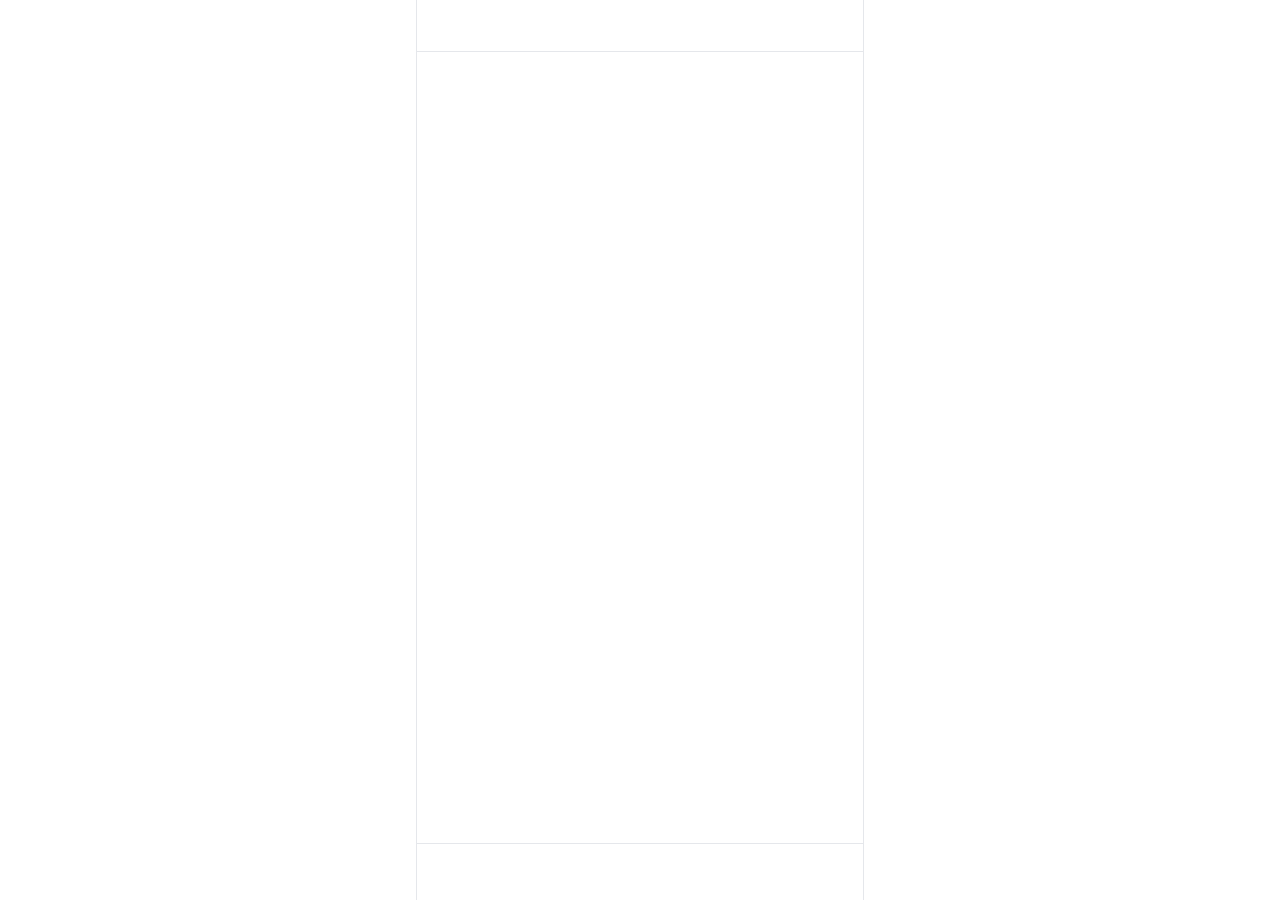
==== commit 5fff0a45: "feat: implement new minimal design with 5 view modes" ====
--- a/webapp/index.html
+++ b/webapp/index.html
@@ -1,104 +1,59 @@
 <!DOCTYPE html>
-<html lang="en">
+<html lang="ru">
 
 <head>
     <meta charset="UTF-8">
     <meta name="viewport" content="width=device-width, initial-scale=1.0">
     <title>Ayda Think</title>
     <script src="https://telegram.org/js/telegram-web-app.js"></script>
-    <link rel="stylesheet" href="styles.css?v=17">
+    <link rel="stylesheet" href="styles.css?v=20">
 </head>
 
 <body>
-    <div class="container">
-        <!-- Stats Bar -->
-        <div class="stats-bar">
-            <div class="stats-group">
-                <div class="stat-item"><strong><span id="statTotal">0</span></strong></div>
-                <div class="stat-item"><strong><span id="statFocus">0</span></strong></div>
-                <div class="stat-item"><strong><span id="statDone">0</span></strong></div>
-                <div class="stat-item"><strong><span id="statArchive">0</span></strong></div>
-            </div>
-            <button class="btn-filter-icon" id="btnFilterToggle">
-                🎚️
-                <span class="filter-badge" id="filterBadge"></span>
-            </button>
-        </div>
+    <div class="app">
+        <!-- Header: Toggle (Все/Фокус) или Back mode -->
+        <header class="header" id="appHeader">
+            <!-- Динамически генерируется в ui.js -->
+        </header>
 
-        <!-- Filter Overlay -->
-        <div class="filter-overlay" id="filterOverlay">
-            <div class="filter-content">
-                <div class="filter-header">
-                    <h3>Filters</h3>
-                    <button class="btn-close" id="btnCloseFilter">✕</button>
+        <!-- Body: Карточка с текстом или Empty State -->
+        <main class="body" id="appBody">
+            <!-- Динамически генерируется в ui.js -->
+        </main>
+
+        <!-- Actions: Кнопки действий -->
+        <footer class="actions" id="appActions">
+            <!-- Динамически генерируется в ui.js -->
+        </footer>
+
+        <!-- Date Picker Popup -->
+        <div class="date-picker-overlay" id="datePickerOverlay">
+            <div class="date-picker">
+                <div class="date-picker-header">
+                    <span class="date-picker-title">Выбрать дату</span>
+                    <button class="btn-close" id="btnCloseDatePicker">✕</button>
                 </div>
 
-                <div class="filter-body">
-                    <div class="filter-section">
-                        <h4>Date</h4>
-                        <div class="filter-row">
-                            <select id="filterYear" class="filter-select">
-                                <option value="">Year</option>
-                            </select>
-                            <select id="filterMonth" class="filter-select">
-                                <option value="">Month</option>
-                                <option value="0">January</option>
-                                <option value="1">February</option>
-                                <option value="2">March</option>
-                                <option value="3">April</option>
-                                <option value="4">May</option>
-                                <option value="5">June</option>
-                                <option value="6">July</option>
-                                <option value="7">August</option>
-                                <option value="8">September</option>
-                                <option value="9">October</option>
-                                <option value="10">November</option>
-                                <option value="11">December</option>
-                            </select>
-                        </div>
-                    </div>
-
-                    <div class="filter-section">
-                        <h4>Tags</h4>
-                        <div class="filter-tags" id="filterTagsList">
-                            <!-- Tags injected here -->
-                        </div>
+                <div class="date-picker-section">
+                    <div class="date-picker-label">Год</div>
+                    <div class="date-picker-years" id="datePickerYears">
+                        <!-- Динамически генерируется -->
                     </div>
                 </div>
 
-                <div class="filter-footer">
-                    <button class="btn-filter-apply" id="btnApplyFilters">Apply Filters</button>
+                <div class="date-picker-section">
+                    <div class="date-picker-label">Месяц</div>
+                    <div class="date-picker-months" id="datePickerMonths">
+                        <!-- Динамически генерируется -->
+                    </div>
                 </div>
+
+                <button class="btn-apply" id="btnApplyDate">Показать</button>
             </div>
-        </div>
-
-        <!-- Date Pill -->
-        <div class="date-pill" id="datePill">Loading...</div>
-
-        <!-- Message Card -->
-        <div class="card" id="noteCard">
-            <div class="card-content">
-                <div class="note-type" id="noteType">general</div>
-                <div class="tags" id="tags"></div>
-                <div class="note-text" id="noteText">Loading notes...</div>
-            </div>
-
-            <div class="action-buttons">
-                <button class="btn-action btn-done">Done</button>
-                <button class="btn-action btn-flow">Flow</button>
-                <button class="btn-action btn-focus">Focus</button>
-                <button class="btn-action btn-reply">Reply</button>
-            </div>
-        </div>
-
-        <!-- Navigation Buttons -->
-        <div class="navigation-buttons">
-            <button class="btn-nav btn-archive archive">Archive</button>
-            <button class="btn-nav btn-next next" id="nextBtn">Next →</button>
         </div>
     </div>
 
-    <script src="app.js?v=11"></script>
+    <script type="module" src="app.js?v=20"></script>
 </body>
 
 </html>
--- a/webapp/styles.css
+++ b/webapp/styles.css
@@ -1,47 +1,29 @@
 /* ==========================================================================
-   Ayda Think - Modern Light Theme
+   Ayda Think - Minimal Design v2
    ========================================================================== */
 
 :root {
-    /* --- Colors: Telegram-inspired --- */
-    --tg-bg: #ffffff;
-    --tg-secondary-bg: #f4f4f5;
-    --tg-text: #000000;
-    --tg-hint: #707579;
-    --tg-link: #3390ec;
-
-    /* --- Colors: Accent (Warm Amber) --- */
-    --accent-primary: #f97316;
-    --accent-light: #fed7aa;
-    --accent-lighter: #ffedd5;
-    --accent-dark: #ea580c;
-
-    /* --- Colors: Semantic --- */
-    --success: #4ade80;
-    --danger: #ef4444;
-    --border: #e5e7eb;
-    --shadow: rgba(0, 0, 0, 0.08);
-    --overlay: rgba(0, 0, 0, 0.4);
-
-    /* --- Spacing & Layout --- */
-    --space-xs: 4px;
-    --space-sm: 8px;
-    --space-md: 12px;
-    --space-lg: 16px;
-    --space-xl: 20px;
-
-    --radius-sm: 8px;
-    --radius-md: 12px;
-    --radius-lg: 16px;
-    --radius-xl: 20px;
-    --radius-round: 50%;
-
-    /* --- Typography --- */
-    --font-xs: 12px;
-    --font-sm: 13px;
-    --font-md: 14px;
-    --font-lg: 15px;
-    --font-xl: 18px;
+    /* --- Gray Scale --- */
+    --gray-200: #e5e7eb;
+    --gray-300: #d1d5db;
+    --gray-400: #9ca3af;
+    --gray-500: #6b7280;
+    --gray-600: #4b5563;
+    --gray-700: #374151;
+    --gray-800: #1f2937;
+    --gray-900: #111827;
+
+    /* --- Accent Colors --- */
+    --orange-500: #f97316;
+    --green-600: #16a34a;
+    --amber-600: #d97706;
+
+    /* --- Semantic --- */
+    --border: var(--gray-200);
+    --text-primary: var(--gray-800);
+    --text-secondary: var(--gray-500);
+    --text-muted: var(--gray-400);
+    --overlay: rgba(0, 0, 0, 0.3);
 }
 
 /* ==========================================================================
@@ -55,479 +37,384 @@
 
 body {
     font-family: -apple-system, BlinkMacSystemFont, 'Segoe UI', Roboto, Helvetica, Arial, sans-serif;
-    background: var(--tg-bg);
-    color: var(--tg-text);
+    background: white;
+    color: var(--text-primary);
     line-height: 1.5;
     -webkit-font-smoothing: antialiased;
 }
 
+button {
+    font-family: inherit;
+    cursor: pointer;
+}
+
 /* ==========================================================================
    Layout
    ========================================================================== */
-.container {
-    max-width: 100%;
-    height: 100vh;
-    padding: var(--space-lg);
-    padding-bottom: 78px;
-    /* Space for fixed nav */
+.app {
+    min-height: 100vh;
+    background: white;
     display: flex;
     flex-direction: column;
-    gap: var(--space-md);
-    overflow: hidden;
-}
-
-/* ==========================================================================
-   Components: Stats Bar
-   ========================================================================== */
-.stats-bar {
-    background: var(--tg-bg);
-    border: 1px solid var(--border);
-    border-radius: var(--radius-lg);
-    padding: var(--space-md) var(--space-lg);
+    max-width: 28rem;
+    /* max-w-md = 448px */
+    margin: 0 auto;
+    border-left: 1px solid var(--border);
+    border-right: 1px solid var(--border);
+}
+
+/* ==========================================================================
+   Header
+   ========================================================================== */
+.header {
     display: flex;
     align-items: center;
     justify-content: space-between;
-    box-shadow: 0 1px 3px var(--shadow);
-    flex-shrink: 0;
-    flex-wrap: nowrap;
-}
-
-.stats-group {
-    display: flex;
-    gap: var(--space-md);
+    padding: 0.75rem 1rem;
+    border-bottom: 1px solid var(--border);
+    min-height: 52px;
+}
+
+/* Toggle: Все / Фокус */
+.toggle {
+    display: flex;
+    align-items: center;
+    gap: 0.25rem;
+    font-size: 0.875rem;
+}
+
+.toggle-btn {
+    background: none;
+    border: none;
+    padding: 0;
+    color: var(--gray-400);
+    font-size: 0.875rem;
+    transition: color 0.2s;
+}
+
+.toggle-btn:hover {
+    color: var(--gray-600);
+}
+
+.toggle-btn.active {
+    color: var(--gray-900);
+    font-weight: 500;
+}
+
+.toggle-separator {
+    color: var(--gray-300);
+}
+
+/* Back button */
+.btn-back {
+    background: none;
+    border: none;
+    padding: 0;
+    color: var(--gray-500);
+    font-size: 0.875rem;
+    transition: color 0.2s;
+}
+
+.btn-back:hover {
+    color: var(--gray-700);
+}
+
+/* Header right section */
+.header-right {
+    display: flex;
+    align-items: center;
+    gap: 0.75rem;
+}
+
+.header-title {
+    font-size: 0.875rem;
+    color: var(--gray-700);
+}
+
+/* Counter */
+.counter {
+    color: var(--gray-400);
+    font-size: 0.875rem;
+}
+
+/* ==========================================================================
+   Body (Card Area)
+   ========================================================================== */
+.body {
     flex: 1;
-    min-width: 0;
-    overflow: hidden;
-}
-
-.stat-item {
-    font-size: var(--font-sm);
-    color: var(--tg-hint);
-    white-space: nowrap;
-    display: flex;
-    align-items: center;
-    gap: var(--space-xs);
-}
-
-.stat-item::before {
-    font-size: var(--font-md);
-}
-
-/* Stat Icons */
-.stat-item:nth-child(1)::before {
-    content: "📋";
-}
-
-.stat-item:nth-child(2)::before {
-    content: "🎯";
-}
-
-.stat-item:nth-child(3)::before {
-    content: "✓";
-}
-
-.stat-item:nth-child(4)::before {
-    content: "📦";
-}
-
-.stat-item strong {
-    color: var(--tg-text);
-    font-weight: 600;
-}
-
-/* ==========================================================================
-   Components: Buttons
-   ========================================================================== */
-/* Filter Icon Button */
-.btn-filter-icon {
-    position: relative;
-    background: var(--tg-secondary-bg);
-    border: none;
-    width: 24px;
-    height: 24px;
-    border-radius: var(--radius-round);
-    display: flex;
+    display: flex;
+    flex-direction: column;
+    padding: 1rem;
+    border-bottom: 1px solid var(--border);
+}
+
+/* Card */
+.card {
+    flex: 1;
+    display: flex;
+    flex-direction: column;
+}
+
+.card-text {
+    flex: 1;
+    font-size: 1rem;
+    line-height: 1.625;
+    color: var(--gray-800);
+    white-space: pre-line;
+    word-wrap: break-word;
+}
+
+/* Card Meta: Tags + Date */
+.card-meta {
+    display: flex;
+    justify-content: space-between;
+    align-items: center;
+    margin-top: 1rem;
+    padding-top: 0.75rem;
+}
+
+.card-tags {
+    display: flex;
+    flex-wrap: wrap;
+    gap: 0.5rem;
+}
+
+.card-tag {
+    background: none;
+    border: none;
+    padding: 0;
+    font-size: 0.875rem;
+    color: var(--gray-500);
+    transition: color 0.2s;
+}
+
+.card-tag:hover {
+    color: var(--gray-700);
+}
+
+.card-notag {
+    background: none;
+    border: none;
+    padding: 0;
+    font-size: 0.875rem;
+    color: var(--amber-600);
+    transition: color 0.2s;
+}
+
+.card-notag:hover {
+    color: #b45309;
+    /* amber-700 */
+}
+
+.card-date {
+    background: none;
+    border: none;
+    padding: 0;
+    font-size: 0.875rem;
+    color: var(--gray-400);
+    transition: color 0.2s;
+}
+
+.card-date:hover {
+    color: var(--gray-600);
+}
+
+/* ==========================================================================
+   Actions
+   ========================================================================== */
+.actions {
+    display: flex;
+    align-items: center;
+    justify-content: space-between;
+    padding: 1rem;
+    min-height: 56px;
+}
+
+.action-btn {
+    background: none;
+    border: none;
+    padding: 0;
+    font-size: 0.875rem;
+    transition: color 0.2s, opacity 0.2s;
+}
+
+.action-btn:active {
+    opacity: 0.7;
+}
+
+.action-btn.focus {
+    color: var(--gray-400);
+}
+
+.action-btn.focus:hover {
+    color: var(--gray-600);
+}
+
+.action-btn.focus.active {
+    color: var(--orange-500);
+}
+
+.action-btn.done {
+    color: var(--green-600);
+}
+
+.action-btn.done:hover {
+    color: #15803d;
+    /* green-700 */
+}
+
+.action-btn.next {
+    color: var(--gray-500);
+}
+
+.action-btn.next:hover {
+    color: var(--gray-700);
+}
+
+.action-btn.channel {
+    color: var(--gray-400);
+}
+
+.action-btn.channel:hover {
+    color: var(--gray-600);
+}
+
+/* ==========================================================================
+   Empty State
+   ========================================================================== */
+.empty-state {
+    flex: 1;
+    display: flex;
+    flex-direction: column;
     align-items: center;
     justify-content: center;
-    cursor: pointer;
-    font-size: var(--font-xl);
-    transition: all 0.2s;
-    flex-shrink: 0;
-}
-
-.btn-filter-icon:hover {
-    background: var(--border);
-    transform: scale(1.05);
-}
-
-.btn-filter-icon:active {
-    transform: scale(0.95);
-}
-
-/* Date Pill */
-.date-pill {
-    background: var(--tg-secondary-bg);
-    color: var(--tg-text);
-    padding: 6px 14px;
-    border-radius: var(--radius-md);
-    font-size: var(--font-sm);
-    font-weight: 600;
     text-align: center;
-    flex-shrink: 0;
-}
-
-/* Action Buttons (Grid) */
-.action-buttons {
+    padding: 2rem;
+}
+
+.empty-icon {
+    font-size: 1.875rem;
+    margin-bottom: 0.75rem;
+}
+
+.empty-title {
+    font-size: 1rem;
+    font-weight: normal;
+    color: var(--gray-700);
+    margin-bottom: 0.25rem;
+}
+
+.empty-subtitle {
+    font-size: 0.875rem;
+    color: var(--gray-400);
+}
+
+/* ==========================================================================
+   Date Picker
+   ========================================================================== */
+.date-picker-overlay {
+    position: fixed;
+    inset: 0;
+    background: var(--overlay);
+    display: none;
+    align-items: center;
+    justify-content: center;
+    z-index: 50;
+}
+
+.date-picker-overlay.active {
+    display: flex;
+}
+
+.date-picker {
+    background: white;
+    border-radius: 0.5rem;
+    padding: 1rem;
+    width: 18rem;
+    box-shadow: 0 10px 25px rgba(0, 0, 0, 0.15);
+}
+
+.date-picker-header {
+    display: flex;
+    justify-content: space-between;
+    align-items: center;
+    margin-bottom: 1rem;
+}
+
+.date-picker-title {
+    font-size: 0.875rem;
+    font-weight: 500;
+    color: var(--gray-700);
+}
+
+.btn-close {
+    background: none;
+    border: none;
+    color: var(--gray-400);
+    font-size: 1rem;
+    padding: 0.25rem;
+    transition: color 0.2s;
+}
+
+.btn-close:hover {
+    color: var(--gray-600);
+}
+
+.date-picker-section {
+    margin-bottom: 0.75rem;
+}
+
+.date-picker-label {
+    font-size: 0.75rem;
+    color: var(--gray-500);
+    margin-bottom: 0.5rem;
+}
+
+.date-picker-years {
+    display: flex;
+    gap: 0.5rem;
+    flex-wrap: wrap;
+}
+
+.date-picker-months {
     display: grid;
     grid-template-columns: repeat(4, 1fr);
-    gap: 10px;
-    padding: var(--space-md) var(--space-lg);
-    border-top: 1px solid var(--border);
-    background: var(--tg-secondary-bg);
-    flex-shrink: 0;
-}
-
-.btn-action {
-    background: var(--tg-bg);
-    border: 2px solid var(--border);
-    padding: var(--space-md);
-    border-radius: var(--radius-md);
-    font-size: var(--font-md);
-    font-weight: normal;
-    cursor: pointer;
+    gap: 0.5rem;
+}
+
+.picker-btn {
+    padding: 0.375rem 0.75rem;
+    font-size: 0.875rem;
+    border-radius: 0.25rem;
+    border: none;
+    background: var(--gray-200);
+    color: var(--gray-600);
     transition: all 0.2s;
-    color: var(--tg-text);
-    box-shadow: 0 2px 4px var(--shadow);
-}
-
-.btn-action:hover {
-    background: var(--accent-lighter);
-    border-color: var(--accent-primary);
-    color: var(--accent-dark);
-    transform: translateY(-2px);
-    box-shadow: 0 4px 8px var(--shadow);
-}
-
-.btn-action:active {
-    transform: translateY(0);
-}
-
-.btn-action.focus {
-    background: var(--accent-primary);
-    border-color: var(--accent-primary);
+}
+
+.picker-btn:hover {
+    background: var(--gray-300);
+}
+
+.picker-btn.active {
+    background: var(--gray-900);
     color: white;
-    box-shadow: 0 4px 8px rgba(249, 115, 22, 0.3);
-}
-
-.btn-action.focus:hover {
-    background: var(--accent-dark);
-    border-color: var(--accent-dark);
-}
-
-/* Navigation Buttons (Floating) */
-.navigation-buttons {
-    position: fixed;
-    bottom: var(--space-lg);
-    left: 50%;
-    transform: translateX(-50%);
-    display: flex;
-    gap: var(--space-md);
-    width: calc(100% - 32px);
-    max-width: 600px;
-}
-
-.btn-nav {
-    flex: 1;
-    background: transparent;
-    border: 1px solid var(--border);
-    padding: var(--space-md);
-    border-radius: var(--radius-md);
-    font-size: var(--font-md);
-    font-weight: 500;
-    cursor: pointer;
+}
+
+.btn-apply {
+    width: 100%;
+    padding: 0.5rem;
+    margin-top: 1rem;
+    font-size: 0.875rem;
+    color: var(--gray-700);
+    background: white;
+    border: 1px solid var(--gray-200);
+    border-radius: 0.25rem;
     transition: all 0.2s;
-    color: var(--tg-hint);
-}
-
-.btn-nav:hover {
-    background: var(--tg-secondary-bg);
-    color: var(--tg-text);
-}
-
-.btn-nav:active {
-    transform: scale(0.98);
-}
-
-.btn-nav.archive {
-    color: var(--danger);
-    border-color: rgba(239, 68, 68, 0.3);
-}
-
-.btn-nav.archive:hover {
-    background: rgba(239, 68, 68, 0.05);
-    border-color: var(--danger);
-}
-
-.btn-nav.next {
-    color: var(--tg-link);
-    border-color: rgba(51, 144, 236, 0.3);
-}
-
-.btn-nav.next:hover {
-    background: rgba(51, 144, 236, 0.05);
-    border-color: var(--tg-link);
-}
-
-/* Close Button */
-.btn-close {
-    background: var(--tg-secondary-bg);
-    border: none;
-    width: 32px;
-    height: 32px;
-    border-radius: var(--radius-round);
-    cursor: pointer;
-    font-size: var(--font-xl);
-    display: flex;
-    align-items: center;
-    justify-content: center;
-    transition: all 0.2s;
-}
-
-.btn-close:hover {
-    background: var(--border);
-}
-
-/* ==========================================================================
-   Components: Card
-   ========================================================================== */
-.card {
-    background: var(--tg-bg);
-    border: 1px solid var(--border);
-    border-radius: var(--radius-lg);
-    overflow: hidden;
-    box-shadow: 0 2px 8px var(--shadow);
-    flex: 1;
-    display: flex;
-    flex-direction: column;
-    min-height: 0;
-}
-
-.card-content {
-    padding: var(--space-xl);
-    overflow-y: auto;
-    flex: 1;
-}
-
-/* Custom Scrollbar */
-.card-content::-webkit-scrollbar {
-    width: 4px;
-}
-
-.card-content::-webkit-scrollbar-thumb {
-    background: var(--border);
-    border-radius: 2px;
-}
-
-.note-text {
-    font-size: var(--font-lg);
-    line-height: 1.6;
-    color: var(--tg-text);
-    margin-bottom: var(--space-lg);
-    white-space: pre-wrap;
-    word-wrap: break-word;
-}
-
-.note-type {
-    display: inline-block;
-    padding: 4px 10px;
-    border-radius: var(--radius-sm);
-    font-size: var(--font-xs);
-    font-weight: 500;
-    margin-bottom: var(--space-md);
-    background: var(--accent-lighter);
-    color: var(--accent-dark);
-}
-
-.tags {
-    display: flex;
-    flex-wrap: wrap;
-    gap: 6px;
-    margin-bottom: var(--space-lg);
-}
-
-.tag {
-    background: var(--accent-lighter);
-    color: var(--accent-dark);
-    padding: 4px 10px;
-    border-radius: var(--radius-sm);
-    font-size: var(--font-xs);
-    font-weight: 500;
-}
-
-/* ==========================================================================
-   Components: Filter Overlay
-   ========================================================================== */
-.filter-overlay {
-    position: fixed;
-    top: 0;
-    left: 0;
-    width: 100%;
-    height: 100%;
-    background: var(--overlay);
-    backdrop-filter: blur(4px);
-    display: none;
-    align-items: center;
-    justify-content: center;
-    z-index: 1000;
-    padding: var(--space-lg);
-}
-
-.filter-overlay.active {
-    display: flex;
-    animation: fadeIn 0.2s;
-}
-
-.filter-content {
-    background: var(--tg-bg);
-    border-radius: var(--radius-xl);
-    width: 100%;
-    max-width: 500px;
-    max-height: 80vh;
-    overflow: hidden;
-    animation: slideUp 0.3s;
-    box-shadow: 0 8px 32px rgba(0, 0, 0, 0.2);
-}
-
-.filter-header {
-    padding: var(--space-xl);
-    border-bottom: 1px solid var(--border);
-    display: flex;
-    align-items: center;
-    justify-content: space-between;
-}
-
-.filter-header h3 {
-    font-size: var(--font-xl);
-    font-weight: 600;
-}
-
-.filter-body {
-    padding: var(--space-xl);
-    max-height: calc(80vh - 140px);
-    overflow-y: auto;
-}
-
-.filter-section {
-    margin-bottom: 24px;
-}
-
-.filter-section h4 {
-    font-size: var(--font-md);
-    font-weight: 600;
-    color: var(--tg-hint);
-    margin-bottom: var(--space-md);
-    text-transform: uppercase;
-    letter-spacing: 0.5px;
-}
-
-.filter-row {
-    display: flex;
-    gap: var(--space-sm);
-    margin-bottom: var(--space-md);
-}
-
-.filter-select {
-    flex: 1;
-    padding: 10px 14px;
-    border: 1px solid var(--border);
-    border-radius: var(--radius-md);
-    font-size: var(--font-md);
-    background: var(--tg-bg);
-    cursor: pointer;
-    transition: all 0.2s;
-}
-
-.filter-select:hover {
-    border-color: var(--accent-primary);
-}
-
-.filter-select:focus {
-    outline: none;
-    border-color: var(--accent-primary);
-    box-shadow: 0 0 0 3px var(--accent-lighter);
-}
-
-.filter-tags {
-    display: flex;
-    flex-wrap: wrap;
-    gap: var(--space-sm);
-}
-
-.filter-tag {
-    padding: 8px 14px;
-    border: 1px solid var(--border);
-    border-radius: var(--radius-md);
-    font-size: var(--font-sm);
-    background: var(--tg-bg);
-    cursor: pointer;
-    transition: all 0.2s;
-    user-select: none;
-}
-
-.filter-tag:hover {
-    border-color: var(--accent-primary);
-    background: var(--accent-lighter);
-}
-
-.filter-tag.active {
-    background: var(--accent-primary);
-    border-color: var(--accent-primary);
-    color: white;
-    font-weight: 500;
-}
-
-.filter-footer {
-    padding: var(--space-lg) var(--space-xl);
-    border-top: 1px solid var(--border);
-    display: flex;
-    gap: var(--space-md);
-}
-
-.btn-filter-apply {
-    flex: 1;
-    background: var(--accent-primary);
-    border: none;
-    padding: var(--space-md);
-    border-radius: var(--radius-md);
-    font-size: var(--font-lg);
-    font-weight: 600;
-    color: white;
-    cursor: pointer;
-    transition: all 0.2s;
-}
-
-.btn-filter-apply:hover {
-    background: var(--accent-dark);
-}
-
-.btn-filter-apply:active {
-    transform: scale(0.98);
-}
-
-.filter-badge {
-    position: absolute;
-    top: -2px;
-    right: -2px;
-    width: 10px;
-    height: 10px;
-    background: var(--danger);
-    border-radius: var(--radius-round);
-    border: 2px solid var(--tg-bg);
-    display: none;
-}
-
-.filter-badge.active {
-    display: block;
+}
+
+.btn-apply:hover {
+    background: var(--gray-100);
 }
 
 /* ==========================================================================
@@ -543,14 +430,16 @@
     }
 }
 
-@keyframes slideUp {
-    from {
-        opacity: 0;
-        transform: translateY(20px);
-    }
-
-    to {
-        opacity: 1;
-        transform: translateY(0);
+.date-picker-overlay.active {
+    animation: fadeIn 0.15s ease-out;
+}
+
+/* ==========================================================================
+   Responsive
+   ========================================================================== */
+@media (max-width: 448px) {
+    .app {
+        border-left: none;
+        border-right: none;
     }
 }
